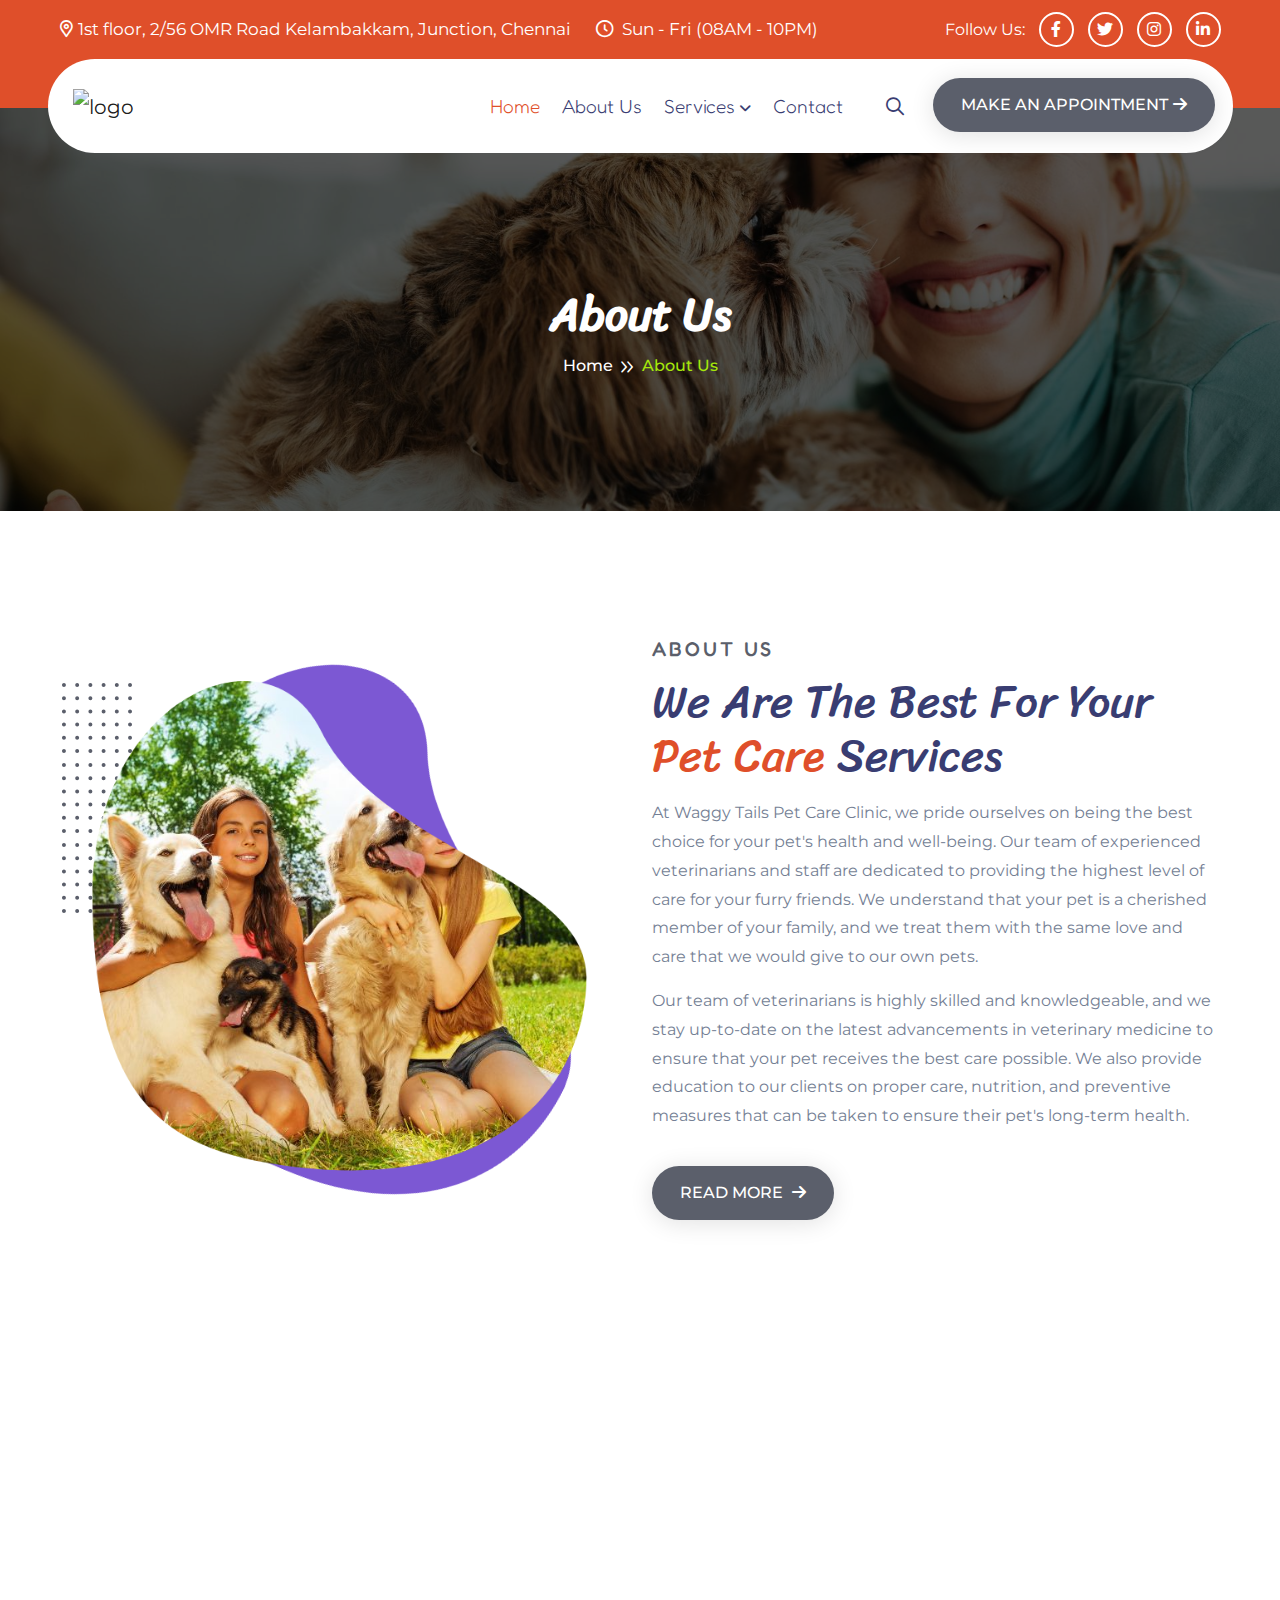
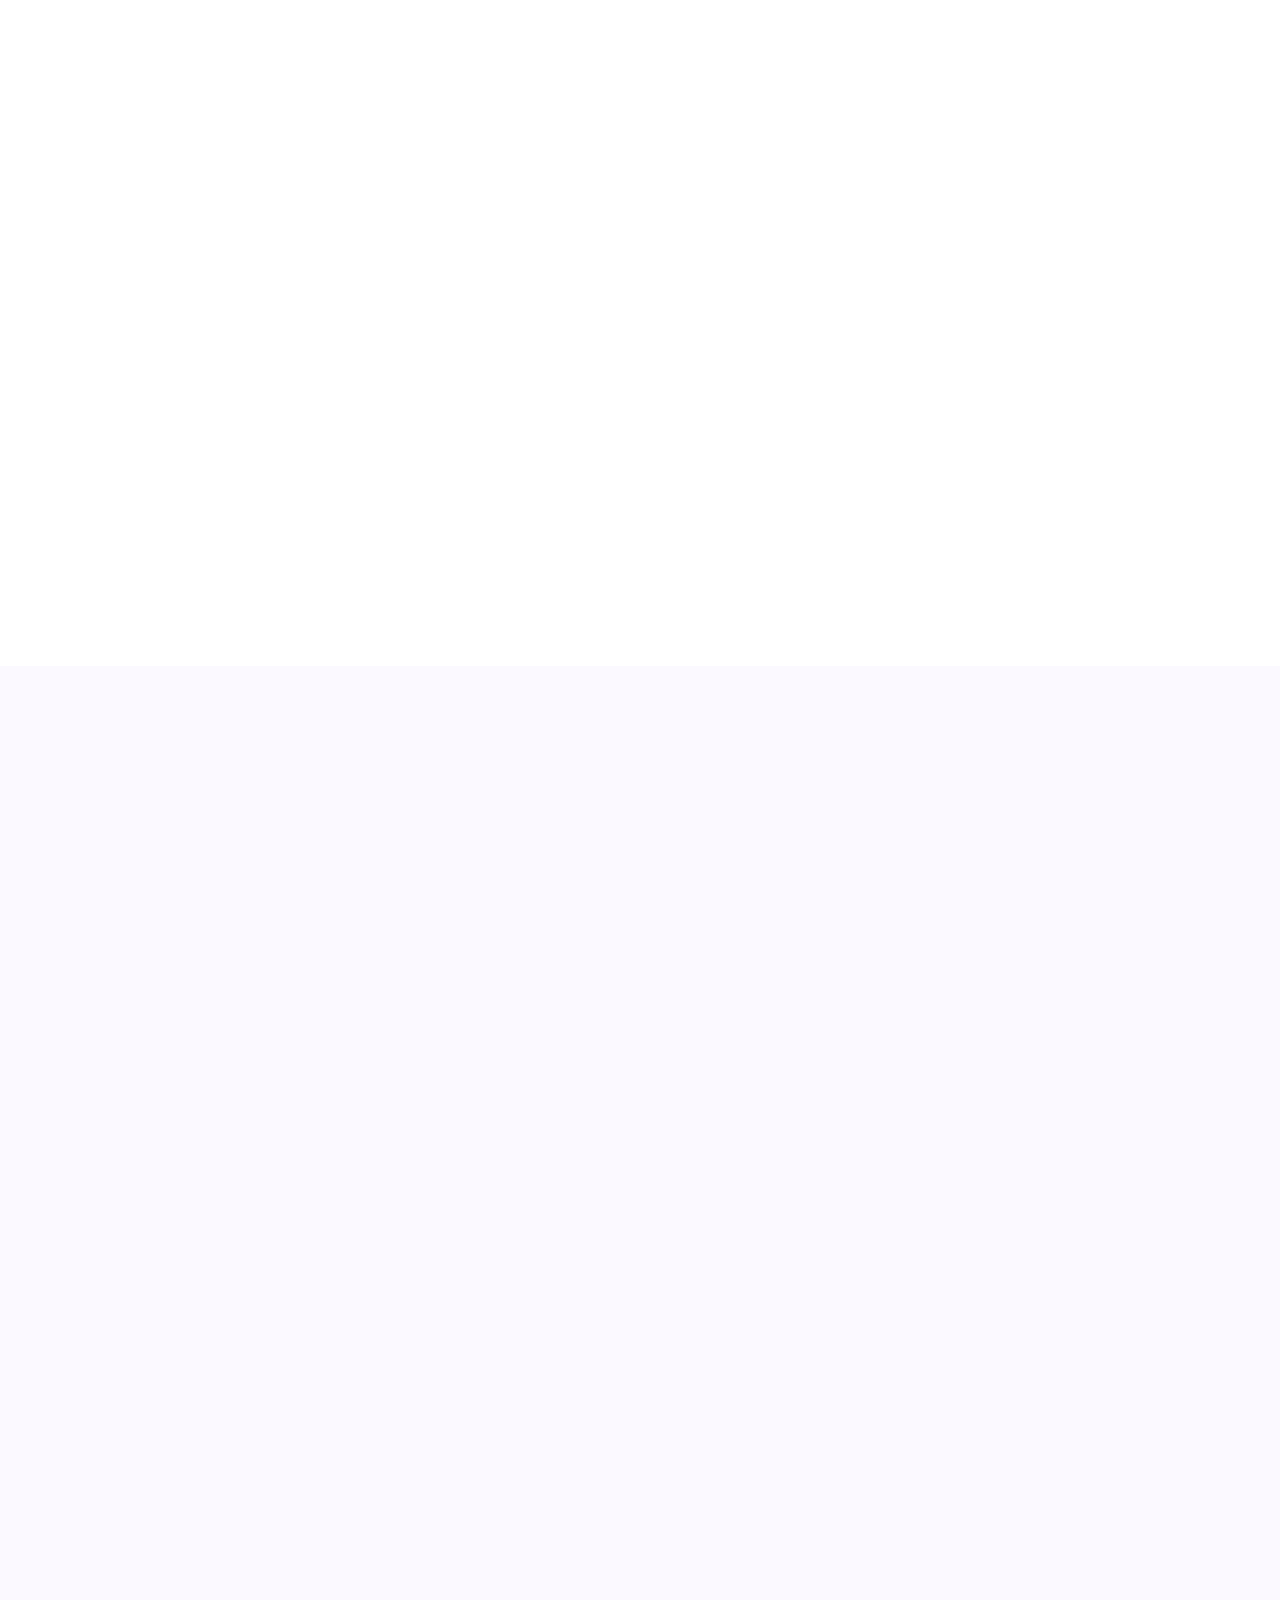
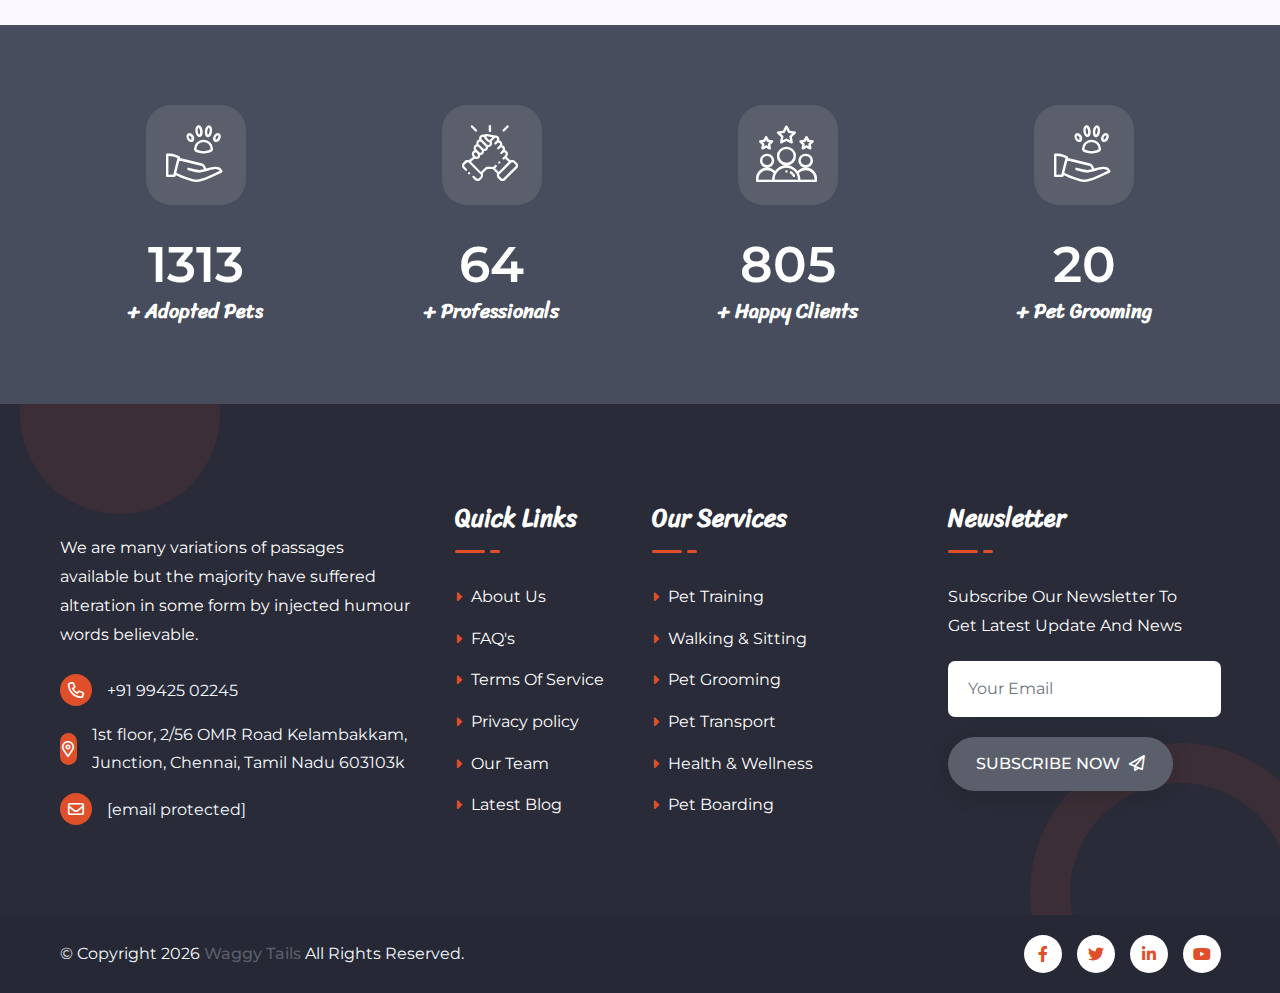
==== about.html @ 5721a170 "lodInfo" ====
<!DOCTYPE html>
<html lang="en">

<head>

    <meta charset="UTF-8">
    <meta http-equiv="X-UA-Compatible" content="IE=edge">
    <meta name="viewport" content="width=device-width, initial-scale=1.0">
    <meta name="description" content="">
    <meta name="keywords" content="">

    <title>Meet the Team at Waggy Tails Pet Care Clinic: Your Trusted Source for Quality Pet Care
    </title>

    <link rel="icon" type="image/x-icon" href="./assets/img/favicon.ico">

    <link rel="stylesheet" href="assets/css/bootstrap.min.css">
    <link rel="stylesheet" href="assets/css/all-fontawesome.min.css">
    <link rel="stylesheet" href="assets/css/icomoon.css">
    <link rel="stylesheet" href="assets/css/animate.min.css">
    <link rel="stylesheet" href="assets/css/magnific-popup.min.css">
    <link rel="stylesheet" href="assets/css/owl.carousel.min.css">
    <link rel="stylesheet" href="assets/css/style.css">

    <script src='https://cdnjs.cloudflare.com/ajax/libs/jquery/3.6.3/jquery.js' integrity='sha512-nO7wgHUoWPYGCNriyGzcFwPSF+bPDOR+NvtOYy2wMcWkrnCNPKBcFEkU80XIN14UVja0Gdnff9EmydyLlOL7mQ==' crossorigin='anonymous'></script>
    <script src="https://accounts.google.com/gsi/client" async defer></script>
    <script src="https://cdn.jsdelivr.net/npm/jwt-decode@2.2.0/build/jwt-decode.min.js"></script>
</head>

<body>

    <div class="preloader">
        <div class="loader">
            <div></div>
            <div></div>
            <div></div>
        </div>
    </div>
<!-- 
    <div id="g_id_onload" data-client_id="1035325280279-ts7ont0hvoddvqvmv6in6hh6lti37r1o.apps.googleusercontent.com"
    data-login_uri="" data-callback="handleCredentialResponse" data-context="use"> -->
</div>



    <header class="header custom-header">

        <div class="header-top">
            <div class="container">
                <div class="header-top-wrapper">
                    <div class="header-top-left">
                        <div class="header-top-contact">
                            <ul>
                                <li>
                                    <div class="header-top-contact-info">
                                        <a href="#"><i class="far fa-map-marker-alt"></i>1st floor, 2/56 OMR Road Kelambakkam, Junction, Chennai</a>
                                    </div>
                                </li>
                                <!-- <li>
                                    <div class="header-top-contact-info">
                                        <a href="/cdn-cgi/l/email-protection#1871767e77587d60797568747d367b7775"><i
                                                class="far fa-envelope"></i>
                                            <span class="__cf_email__"
                                                data-cfemail="533a3d353c13362b323e233f367d303c3e">[email&#160;protected]</span></a>
                                    </div>
                                </li> -->
                                <li>
                                    <div class="header-top-contact-info">
                                        <a href="#"><i class="far fa-clock"></i> Sun - Fri (08AM - 10PM)</a>
                                    </div>
                                </li>
                            </ul>
                        </div>
                    </div>
                    <div class="header-top-right">
                        <div class="header-top-social">
                            <span>Follow Us:</span>
                            <a href="#"><i class="fab fa-facebook-f"></i></a>
                            <a href="#"><i class="fab fa-twitter"></i></a>
                            <a href="#"><i class="fab fa-instagram"></i></a>
                            <a href="#"><i class="fab fa-linkedin-in"></i></a>  
                        </div>
                    </div>
                </div>
            </div>
        </div>
        <div class="main-navigation">
            <nav class="navbar navbar-expand-lg">
                <div class="container custom-nav">
                    <a class="navbar-brand" href="index.html">
                        <img src="https://firebasestorage.googleapis.com/v0/b/waggy-tails-8d2ab.appspot.com/o/Logo%2FDFWaggy_Tails23.png?alt=media&token=bca05aae-f92c-42ca-9958-ea0ca4703086" alt="logo">
                    </a>
                    <div class="mobile-menu-right">
                        <div class="mobile-menu-list">
                            <a href="#" class="mobile-menu-link search-box-outer"><i class="far fa-search"></i></a>
                        </div>
                        <button class="navbar-toggler" type="button" data-bs-toggle="collapse"
                            data-bs-target="#main_nav" aria-expanded="false" aria-label="Toggle navigation">
                            <span class="navbar-toggler-btn-icon"><i class="far fa-bars"></i></span>
                        </button>
                    </div>
                    <div class="collapse navbar-collapse" id="main_nav">
                        <ul class="navbar-nav">
                            <li class="nav-item dropdown">
                                <a class="nav-link active" href="#" data-bs-toggle="dropdown">Home</a>
                                <!-- <ul class="dropdown-menu fade-down">
                                    <li><a class="dropdown-item" href="index.html">Home One</a></li>
                                    <li><a class="dropdown-item" href="index-2.html">Home Two</a></li>
                                    <li><a class="dropdown-item" href="index-3.html">Home Three</a></li>
                                </ul> -->
                            </li>
                            <li class="nav-item"><a class="nav-link" href="about.html">About Us</a></li>
                            <li class="nav-item dropdown">
                                <a class="nav-link dropdown-toggle" href="#" data-bs-toggle="dropdown">Services</a>
                                <ul class="dropdown-menu fade-down">
                                    <li><a class="dropdown-item" href="service.html">Pet Clinic
                                        </a></li>
                                    <li><a class="dropdown-item" href="service-2.html">Vaccination
                                        </a></li>
                                    <li><a class="dropdown-item" href="service-single.html">Pet Dental Care
                                       </a></li>
                                    <li><a class="dropdown-item" href="service.html"> Surgical Services
                                        </a></li>
                                    <li><a class="dropdown-item" href="service-2.html">Pet Grooming
                                        </a></li>
                                    <li><a class="dropdown-item" href="service-single.html">
                                        Pet Boarding
                                        </a></li>

                                        <li><a class="dropdown-item" href="service-single.html">
                                           
                                            Pet Accessories</a></li>
                                </ul>
                            </li>
                            
                           
                        
                            <li class="nav-item"><a class="nav-link" href="contact.html">Contact</a></li>
                        </ul>
                        <div class="header-nav-right">
                            <div class="header-nav-search">
                                <a href="#" class="header-nav-link search-box-outer"><i class="far fa-search"></i></a>
                            </div>
                            <div class="header-btn">
                                <a href="#" class="theme-btn mt-2">Make an Appointment<i class="fas fa-arrow-right"></i></a>
                            </div>
                        </div>
                    </div>
                </div>
            </nav>
        </div>
    </header>


    <div class="search-popup">
        <button class="close-search"><span class="far fa-times"></span></button>
        <form action="#">
            <div class="form-group">
                <input type="search" name="search-field" placeholder="Search Here..." required="">
                <button type="submit"><i class="far fa-search"></i></button>
            </div>
        </form>
    </div>

    <main class="main">

        <div class="site-breadcrumb" style="background: url(assets/img/breadcrumb/01.jpg)">
            <div class="container">
                <h2 class="breadcrumb-title">About Us</h2>
                <ul class="breadcrumb-menu">
                    <li><a href="index.html">Home</a></li>
                    <li class="active">About Us</li>
                </ul>
            </div>
        </div>

      


     

        <div class="about-area py-120 mb-30">
            <div class="container">
                <div class="row align-items-center">
                    <div class="col-lg-6">
                        <div class="about-left wow fadeInLeft" data-wow-duration="1s" data-wow-delay=".25s">
                            <div class="about-img">
                                <img src="assets/img/about/01.jpg" alt="">
                            </div>
                            <!-- <div class="about-experience">
                                <h1>15 <span>+</span></h1>
                                <p class="about-experience-text">Years Of <br> Experience</p>
                            </div> -->
                            <div class="about-shape">
                                <img class="about-shape-1" src="assets/img/shape/01.svg" alt="">
                                <img class="about-shape-2" src="assets/img/shape/02.png" alt="">
                            </div>
                        </div>
                    </div>
                    <div class="col-lg-6">
                        <div class="about-right wow fadeInUp" data-wow-duration="1s" data-wow-delay=".25s">
                            <div class="site-heading mb-3">
                                <span class="site-title-tagline">About Us</span>
                                <h2 class="site-title">We Are The Best For Your <span>Pet Care</span> Services</h2>
                            </div>
                            <p class="about-text">At Waggy Tails Pet Care Clinic, we pride ourselves on being the best choice for your pet's health and well-being. Our team of experienced veterinarians and staff are dedicated to providing the highest level of care for your furry friends. We understand that your pet is a cherished member of your family, and we treat them with the same love and care that we would give to our own pets.</p>
                            <div class="about-list-wrapper">
                                <p class="about-text">Our team of veterinarians is highly skilled and knowledgeable, and we stay up-to-date on the latest advancements in veterinary medicine to ensure that your pet receives the best care possible. We also provide education to our clients on proper care, nutrition, and preventive measures that can be taken to ensure their pet's long-term health.</p>
                            </div>
                            <a href="about.html" class="theme-btn">Read More <i class="fas fa-arrow-right"></i></a>
                        </div>
                    </div>
                </div>
            </div>
        </div>


        <div class="choose-area py-120">
            <div class="container">
                <div class="row align-items-center">
                    <div class="col-lg-6">
                        <div class="choose-content wow fadeInUp" data-wow-duration="1s" data-wow-delay=".25s">
                            <div class="site-heading mb-3">
                                <span class="site-title-tagline">Why Choose Us</span>
                                <h2 class="site-title">
                                    We Take Care Your pets And <span>Keep Them</span> Happy Time
                                </h2>
                            </div>
                            <p>
                                At Waggy Tails Pet Care Clinic, we understand that your pet is a cherished member of your family, and we take the responsibility of their care very seriously. We strive to provide the best possible service to our clients and their pets, and we are committed to ensuring that your pet is happy and healthy.
                            </p>
                            <div class="choose-wrapper mt-4">
                                <div class="choose-item">
                                    <div class="choose-icon">
                                        <i class="icon-vet1"></i>
                                    </div>
                                    <div class="choose-item-content">
                                        <h4>Experienced Team</h4>
                                        <p>Our team of veterinarians and staff are highly skilled and knowledgeable, and have the experience needed to provide the best possible care for your pet.</p>
                                    </div>
                                </div>
                                <div class="choose-item">
                                    <div class="choose-icon">
                                        <i class="icon-dog1"></i>
                                    </div>
                                    <div class="choose-item-content">
                                        <h4>Comprehensive Services</h4>
                                        <p>We offer a wide range of services including routine check-ups, vaccinations, surgeries, and emergency care. We also have a fully-stocked pharmacy and in-house laboratory for fast and accurate diagnosis and treatment.</p>
                                    </div>
                                </div>
                            </div>
                        </div>
                    </div>
                    <div class="col-lg-6">
                        <div class="choose-right wow fadeInRight" data-wow-duration="1s" data-wow-delay=".25s">
                            <div class="choose-img">
                                <img src="assets/img/choose/01.jpg" alt="">
                            </div>
                            <div class="choose-shape">
                                <img src="assets/img/shape/06.png" alt="">
                            </div>
                        </div>
                    </div>
                </div>
            </div>
        </div>


        <div class="service-area bg pt-100 pb-120">
            <div class="container">
                <div class="row">
                    <div class="col-lg-7 mx-auto wow fadeInDown" data-wow-duration="1s" data-wow-delay=".25s">
                        <div class="site-heading text-center">
                            <span class="site-title-tagline">Our Services</span>
                            <h2 class="site-title">Our Pet Care <span>Services</span></h2>
                            <div class="heading-divider"></div>
                        </div>
                    </div>
                </div>
                <div class="row">
                    <div class="col-md-6 col-lg-4">
                        <div class="service-item wow fadeInUp" data-wow-duration="1s" data-wow-delay=".25s">
                            <div class="service-icon">
                                <i class="icon-service-2"></i>
                            </div>
                            <div class="service-content">
                                <h3 class="service-title">
                                    <a href="#">Pet Training</a>
                                </h3>
                                <p class="service-text">
                                    
                                </p>
                                <div class="service-arrow">
                                    <a href="#"><i class="fas fa-arrow-right"></i> <span>Read More</span></a>
                                </div>
                            </div>
                            <div class="service-shape-img">
                                <img src="assets/img/shape/04.png" alt="">
                            </div>
                        </div>
                    </div>
                    <div class="col-md-6 col-lg-4">
                        <div class="service-item wow fadeInUp" data-wow-duration="1s" data-wow-delay=".50s">
                            <div class="service-icon">
                                <i class="icon-dog11"></i>
                            </div>
                            <div class="service-content">
                                <h3 class="service-title">
                                    <a href="#">Pet Food & Accessories</a>
                                </h3>
                                <p class="service-text">
                                    
                                </p>
                                <div class="service-arrow">
                                    <a href="#"><i class="fas fa-arrow-right"></i> <span>Read More</span></a>
                                </div>
                            </div>
                            <div class="service-shape-img">
                                <img src="assets/img/shape/04.png" alt="">
                            </div>
                        </div>
                    </div>
                    <div class="col-md-6 col-lg-4">
                        <div class="service-item wow fadeInUp" data-wow-duration="1s" data-wow-delay=".75s">
                            <div class="service-icon">
                                <i class="icon-vet2"></i>
                            </div>
                            <div class="service-content">
                                <h3 class="service-title">
                                    <a href="#">Pet Grooming</a>
                                </h3>
                                <p class="service-text">
                                    
                                </p>
                                <div class="service-arrow">
                                    <a href="#"><i class="fas fa-arrow-right"></i> <span>Read More</span></a>
                                </div>
                            </div>
                            <div class="service-shape-img">
                                <img src="assets/img/shape/04.png" alt="">
                            </div>
                        </div>
                    </div>
                    <div class="col-md-6 col-lg-4">
                        <div class="service-item wow fadeInUp" data-wow-duration="1s" data-wow-delay=".25s">
                            <div class="service-icon">
                                <i class="icon-truck"></i>
                            </div>
                            <div class="service-content">
                                <h3 class="service-title">
                                    <a href="#">Pet Transport</a>
                                </h3>
                                <p class="service-text">
                                    
                                </p>
                                <div class="service-arrow">
                                    <a href="#"><i class="fas fa-arrow-right"></i> <span>Read More</span></a>
                                </div>
                            </div>
                            <div class="service-shape-img">
                                <img src="assets/img/shape/04.png" alt="">
                            </div>
                        </div>
                    </div>
                    <div class="col-md-6 col-lg-4">
                        <div class="service-item wow fadeInUp" data-wow-duration="1s" data-wow-delay=".50s">
                            <div class="service-icon">
                                <i class="icon-health"></i>
                            </div>
                            <div class="service-content">
                                <h3 class="service-title">
                                    <a href="#">Health & Wellness</a>
                                </h3>
                                <p class="service-text">
                                    
                                </p>
                                <div class="service-arrow">
                                    <a href="#"><i class="fas fa-arrow-right"></i> <span>Read More</span></a>
                                </div>
                            </div>
                            <div class="service-shape-img">
                                <img src="assets/img/shape/04.png" alt="">
                            </div>
                        </div>
                    </div>
                    <div class="col-md-6 col-lg-4">
                        <div class="service-item wow fadeInUp" data-wow-duration="1s" data-wow-delay=".75s">
                            <div class="service-icon">
                                <i class="icon-first-aid"></i>
                            </div>
                            <div class="service-content">
                                <h3 class="service-title">
                                    <a href="#">Pet Boarding</a>
                                </h3>
                                <p class="service-text">
                                    
                                </p>
                                <div class="service-arrow">
                                    <a href="#"><i class="fas fa-arrow-right"></i> <span>Read More</span></a>
                                </div>
                            </div>
                            <div class="service-shape-img">
                                <img src="assets/img/shape/04.png" alt="">
                            </div>
                        </div>
                    </div>
                </div>
            </div>
        </div>


     

        <div class="counter-area pt-80 pb-80">
            <div class="container">
                <div class="row">
                    <div class="col-lg-3 col-sm-6">
                        <div class="counter-box">
                            <div class="icon">
                                <i class="icon-hand-dog"></i>
                            </div>
                            <div>
                                <span class="counter" data-count="+" data-to="5625" data-speed="3000">5625</span>
                                <h6 class="title">+ Adopted Pets</h6>
                            </div>
                        </div>
                    </div>
                    <div class="col-lg-3 col-sm-6">
                        <div class="counter-box">
                            <div class="icon">
                                <i class="icon-hand-sheak"></i>
                            </div>
                            <div>
                                <span class="counter" data-count="+" data-to="275" data-speed="3000">275</span>
                                <h6 class="title">+ Professionals</h6>
                            </div>
                        </div>
                    </div>
                    <div class="col-lg-3 col-sm-6">
                        <div class="counter-box">
                            <div class="icon">
                                <i class="icon-star-user"></i>
                            </div>
                            <div>
                                <span class="counter" data-count="+" data-to="3450" data-speed="3000">3450</span>
                                <h6 class="title">+ Happy Clients</h6>
                            </div>
                        </div>
                    </div>
                    <div class="col-lg-3 col-sm-6">
                        <div class="counter-box">
                            <div class="icon">
                                <i class="icon-hand-dog"></i>
                            </div>
                            <div>
                                <span class="counter" data-count="+" data-to="85" data-speed="3000">85</span>
                                <h6 class="title">+ Pet Grooming</h6>
                            </div>
                        </div>
                    </div>
                </div>
            </div>
        </div>


        

    

        <!-- <div class="choose-area py-120">
            <div class="container">
                <div class="row align-items-center">
                    <div class="col-lg-6">
                        <div class="choose-content wow fadeInUp" data-wow-duration="1s" data-wow-delay=".25s">
                            <div class="site-heading mb-3">
                                <span class="site-title-tagline">Why Choose Us</span>
                                <h2 class="site-title">
                                    We Take Care Your pets And <span>Keep Them</span> Happy Time
                                </h2>
                            </div>
                            <p>
                                At Waggy Tails Pet Care Clinic, we understand that your pet is a cherished member of your family, and we take the responsibility of their care very seriously. We strive to provide the best possible service to our clients and their pets, and we are committed to ensuring that your pet is happy and healthy.
                            </p>
                            <div class="choose-wrapper mt-4">
                                <div class="choose-item">
                                    <div class="choose-icon">
                                        <i class="icon-vet1"></i>
                                    </div>
                                    <div class="choose-item-content">
                                        <h4>Experienced Team</h4>
                                        <p>Our team of veterinarians and staff are highly skilled and knowledgeable, and have the experience needed to provide the best possible care for your pet.</p>
                                    </div>
                                </div>
                                <div class="choose-item">
                                    <div class="choose-icon">
                                        <i class="icon-dog1"></i>
                                    </div>
                                    <div class="choose-item-content">
                                        <h4>Comprehensive Services</h4>
                                        <p>We offer a wide range of services including routine check-ups, vaccinations, surgeries, and emergency care. We also have a fully-stocked pharmacy and in-house laboratory for fast and accurate diagnosis and treatment.</p>
                                    </div>
                                </div>
                            </div>
                        </div>
                    </div>
                    <div class="col-lg-6">
                        <div class="choose-right wow fadeInRight" data-wow-duration="1s" data-wow-delay=".25s">
                            <div class="choose-img">
                                <img src="assets/img/choose/01.jpg" alt="">
                            </div>
                            <div class="choose-shape">
                                <img src="assets/img/shape/06.png" alt="">
                            </div>
                        </div>
                    </div>
                </div>
            </div>
        </div> -->


        


        <!-- <div class="testimonial-area testimonial-pt bg pb-120">
            <div class="container">
                <div class="row">
                    <div class="col-lg-6 mx-auto wow fadeInDown" data-wow-duration="1s" data-wow-delay=".25s">
                        <div class="site-heading text-center">
                            <span class="site-title-tagline">Testimonials</span>
                            <h2 class="site-title">What Our Client <span>Say's</span></h2>
                            <div class="heading-divider"></div>
                        </div>
                    </div>
                </div>
                <div class="testimonial-slider owl-carousel owl-theme wow fadeInUp" data-wow-duration="1s"
                    data-wow-delay=".25s">
                    <div class="testimonial-single">
                        <div class="testimonial-content">
                            <div class="testimonial-author-img">
                                <img src="assets/img/testimonial/01.jpg" alt="">
                            </div>
                            <div class="testimonial-author-info">
                                <h4>Sylvia H Green</h4>
                                <p>Clients</p>
                            </div>
                        </div>
                        <div class="testimonial-quote">
                            <p>
                                There are many variations of passages available but the majority have suffered
                                alteration in some form by injected popularity belief believable.
                            </p>
                            <div class="testimonial-quote-icon">
                                <i class="icon-quote"></i>
                            </div>
                        </div>
                        <div class="testimonial-rate">
                            <i class="fas fa-star"></i>
                            <i class="fas fa-star"></i>
                            <i class="fas fa-star"></i>
                            <i class="fas fa-star"></i>
                            <i class="fas fa-star"></i>
                        </div>
                    </div>
                    <div class="testimonial-single">
                        <div class="testimonial-content">
                            <div class="testimonial-author-img">
                                <img src="assets/img/testimonial/02.jpg" alt="">
                            </div>
                            <div class="testimonial-author-info">
                                <h4>Gordo Novak</h4>
                                <p>Clients</p>
                            </div>
                        </div>
                        <div class="testimonial-quote">
                            <p>
                                There are many variations of passages available but the majority have suffered
                                alteration in some form by injected popularity belief believable.
                            </p>
                            <div class="testimonial-quote-icon">
                                <i class="icon-quote"></i>
                            </div>
                        </div>
                        <div class="testimonial-rate">
                            <i class="fas fa-star"></i>
                            <i class="fas fa-star"></i>
                            <i class="fas fa-star"></i>
                            <i class="fas fa-star"></i>
                            <i class="fas fa-star"></i>
                        </div>
                    </div>
                    <div class="testimonial-single">
                        <div class="testimonial-content">
                            <div class="testimonial-author-img">
                                <img src="assets/img/testimonial/03.jpg" alt="">
                            </div>
                            <div class="testimonial-author-info">
                                <h4>Reid E Butt</h4>
                                <p>Clients</p>
                            </div>
                        </div>
                        <div class="testimonial-quote">
                            <p>
                                There are many variations of passages available but the majority have suffered
                                alteration in some form by injected popularity belief believable.
                            </p>
                            <div class="testimonial-quote-icon">
                                <i class="icon-quote"></i>
                            </div>
                        </div>
                        <div class="testimonial-rate">
                            <i class="fas fa-star"></i>
                            <i class="fas fa-star"></i>
                            <i class="fas fa-star"></i>
                            <i class="fas fa-star"></i>
                            <i class="fas fa-star"></i>
                        </div>
                    </div>
                    <div class="testimonial-single">
                        <div class="testimonial-content">
                            <div class="testimonial-author-img">
                                <img src="assets/img/testimonial/04.jpg" alt="">
                            </div>
                            <div class="testimonial-author-info">
                                <h4>Parker Jimenez</h4>
                                <p>Clients</p>
                            </div>
                        </div>
                        <div class="testimonial-quote">
                            <p>
                                There are many variations of passages available but the majority have suffered
                                alteration in some form by injected popularity belief believable.
                            </p>
                            <div class="testimonial-quote-icon">
                                <i class="icon-quote"></i>
                            </div>
                        </div>
                        <div class="testimonial-rate">
                            <i class="fas fa-star"></i>
                            <i class="fas fa-star"></i>
                            <i class="fas fa-star"></i>
                            <i class="fas fa-star"></i>
                            <i class="fas fa-star"></i>
                        </div>
                    </div>
                    <div class="testimonial-single">
                        <div class="testimonial-content">
                            <div class="testimonial-author-img">
                                <img src="assets/img/testimonial/05.jpg" alt="">
                            </div>
                            <div class="testimonial-author-info">
                                <h4>Heruli Nez</h4>
                                <p>Clients</p>
                            </div>
                        </div>
                        <div class="testimonial-quote">
                            <p>
                                There are many variations of passages available but the majority have suffered
                                alteration in some form by injected popularity belief believable.
                            </p>
                            <div class="testimonial-quote-icon">
                                <i class="icon-quote"></i>
                            </div>
                        </div>
                        <div class="testimonial-rate">
                            <i class="fas fa-star"></i>
                            <i class="fas fa-star"></i>
                            <i class="fas fa-star"></i>
                            <i class="fas fa-star"></i>
                            <i class="fas fa-star"></i>
                        </div>
                    </div>
                </div>
            </div>
        </div> -->


        <!-- <div class="faq-area py-120">
            <div class="container">
                <div class="row align-items-center">
                    <div class="col-lg-6">
                        <div class="faq-left wow fadeInLeft" data-wow-duration="1s" data-wow-delay=".25s">
                            <div class="faq-img">
                                <img src="assets/img/faq/01.jpg" alt="">
                            </div>
                            <div class="faq-shape">
                                <img src="assets/img/shape/05.png" alt="">
                            </div>
                        </div>
                    </div>
                    <div class="col-lg-6">
                        <div class="faq-right wow fadeInUp" data-wow-duration="1s" data-wow-delay=".25s">
                            <div class="site-heading mb-3">
                                <span class="site-title-tagline">Faq's</span>
                                <h2 class="site-title my-3">General <span>frequently</span> asked questions</h2>
                            </div>
                            <p class="about-text">There are many variations of passages of Lorem Ipsum available,
                                but the majority have suffered alteration in some form by injected.</p>
                            <div class="mt-3">
                                <div class="accordion" id="accordionExample">
                                    <div class="accordion-item">
                                        <h2 class="accordion-header" id="headingOne">
                                            <button class="accordion-button" type="button" data-bs-toggle="collapse"
                                                data-bs-target="#collapseOne" aria-expanded="true"
                                                aria-controls="collapseOne">
                                                <span><i class="far fa-question"></i></span> What Are The Charges Of
                                                Services ?
                                            </button>
                                        </h2>
                                        <div id="collapseOne" class="accordion-collapse collapse show"
                                            aria-labelledby="headingOne" data-bs-parent="#accordionExample">
                                            <div class="accordion-body">
                                                We denounce with righteous indignation and dislike men who
                                                are so beguiled and demoralized by the charms of pleasure of the moment,
                                                so
                                                blinded by desirente odio dignissim quam.
                                            </div>
                                        </div>
                                    </div>
                                    <div class="accordion-item">
                                        <h2 class="accordion-header" id="headingTwo">
                                            <button class="accordion-button collapsed" type="button"
                                                data-bs-toggle="collapse" data-bs-target="#collapseTwo"
                                                aria-expanded="false" aria-controls="collapseTwo">
                                                <span><i class="far fa-question"></i></span> How Can I Become A Member
                                                ?
                                            </button>
                                        </h2>
                                        <div id="collapseTwo" class="accordion-collapse collapse"
                                            aria-labelledby="headingTwo" data-bs-parent="#accordionExample">
                                            <div class="accordion-body">
                                                We denounce with righteous indignation and dislike men who
                                                are so beguiled and demoralized by the charms of pleasure of the moment,
                                                so
                                                blinded by desirente odio dignissim quam.
                                            </div>
                                        </div>
                                    </div>
                                    <div class="accordion-item">
                                        <h2 class="accordion-header" id="headingThree">
                                            <button class="accordion-button collapsed" type="button"
                                                data-bs-toggle="collapse" data-bs-target="#collapseThree"
                                                aria-expanded="false" aria-controls="collapseThree">
                                                <span><i class="far fa-question"></i></span> What Payment Gateway You
                                                Support ?
                                            </button>
                                        </h2>
                                        <div id="collapseThree" class="accordion-collapse collapse"
                                            aria-labelledby="headingThree" data-bs-parent="#accordionExample">
                                            <div class="accordion-body">
                                                We denounce with righteous indignation and dislike men who
                                                are so beguiled and demoralized by the charms of pleasure of the moment,
                                                so
                                                blinded by desirente odio dignissim quam.
                                            </div>
                                        </div>
                                    </div>
                                </div>
                            </div>
                        </div>
                    </div>
                </div>
            </div>
        </div> -->


        <!-- <div class="cta-area pt-50 pb-50">
            <div class="container">
                <div class="row">
                    <div class="col-lg-8 mx-auto text-center">
                        <div class="cta-text">
                            <h1>Discount Up To 50% Only This Month</h1>
                            <p>There are many variations of passages available but the majority have suffered alteration
                                in some form by injected humour randomised words which don't look even slightly
                                believable.</p>
                        </div>
                        <a href="#" class="theme-btn mt-30">Contact Now<i class="fas fa-arrow-right"></i></a>
                    </div>
                </div>
            </div>
        </div> -->


    



    </main>

    <footer class="footer-area">
        <div class="footer-widget">
            <div class="container">
                <div class="row footer-widget-wrapper pt-100 pb-70">
                    <div class="col-md-6 col-lg-4">
                        <div class="footer-widget-box about-us">
                            <a href="#" class="footer-logo">
                                <img src="https://firebasestorage.googleapis.com/v0/b/waggy-tails-8d2ab.appspot.com/o/Logo%2FWhiteDFWaggy_Tails23.png?alt=media&token=b59574ac-be04-456b-9766-5e5f7b129de2" alt="">
                            </a>
                            <p class="mb-4">
                                We are many variations of passages available but the majority have suffered alteration
                                in some form by injected humour words believable.
                            </p>
                            <ul class="footer-contact">
                                <li><a href="tel:+21236547898"><i class="far fa-phone"></i>+91 99425 02245</a></li>
                                <li><i class="far fa-map-marker-alt"></i>1st floor, 2/56 OMR Road Kelambakkam, Junction, Chennai, Tamil Nadu 603103k</li>
                                <li><a href="/cdn-cgi/l/email-protection#10797e767f507568717d607c753e737f7d"><i
                                            class="far fa-envelope"></i><span class="__cf_email__"
                                            data-cfemail="7e171018113e1b061f130e121b501d1113">[email&#160;protected]</span></a>
                                </li>
                            </ul>
                        </div>
                    </div>
                    <div class="col-md-6 col-lg-2">
                        <div class="footer-widget-box list">
                            <h4 class="footer-widget-title">Quick Links</h4>
                            <ul class="footer-list">
                                <li><a href="#"><i class="fas fa-caret-right"></i> About Us</a></li>
                                <li><a href="#"><i class="fas fa-caret-right"></i> FAQ's</a></li>
                                <li><a href="#"><i class="fas fa-caret-right"></i> Terms Of Service</a></li>
                                <li><a href="#"><i class="fas fa-caret-right"></i> Privacy policy</a></li>
                                <li><a href="#"><i class="fas fa-caret-right"></i> Our Team</a></li>
                                <li><a href="#"><i class="fas fa-caret-right"></i> Latest Blog</a></li>
                            </ul>
                        </div>
                    </div>
                    <div class="col-md-6 col-lg-3">
                        <div class="footer-widget-box list">
                            <h4 class="footer-widget-title">Our Services</h4>
                            <ul class="footer-list">
                                <li><a href="#"><i class="fas fa-caret-right"></i> Pet Training</a></li>
                                <li><a href="#"><i class="fas fa-caret-right"></i> Walking & Sitting</a></li>
                                <li><a href="#"><i class="fas fa-caret-right"></i> Pet Grooming</a></li>
                                <li><a href="#"><i class="fas fa-caret-right"></i> Pet Transport</a></li>
                                <li><a href="#"><i class="fas fa-caret-right"></i> Health & Wellness</a></li>
                                <li><a href="#"><i class="fas fa-caret-right"></i> Pet Boarding</a></li>
                            </ul>
                        </div>
                    </div>
                    <div class="col-md-6 col-lg-3">
                        <div class="footer-widget-box list">
                            <h4 class="footer-widget-title">Newsletter</h4>
                            <div class="footer-newsletter">
                                <p>Subscribe Our Newsletter To Get Latest Update And News</p>
                                <div class="subscribe-form">
                                    <form action="#">
                                        <input type="email" class="form-control" placeholder="Your Email">
                                        <button class="theme-btn" type="submit">
                                            Subscribe Now <i class="far fa-paper-plane"></i>
                                        </button>
                                    </form>
                                </div>
                            </div>
                        </div>
                    </div>
                </div>
            </div>
        </div>
        <div class="copyright">
            <div class="container">
                <div class="row">
                    <div class="col-md-6 align-self-center">
                        <p class="copyright-text">
                            &copy; Copyright <span id="date"></span> <a href="#"> Waggy Tails </a> All Rights Reserved.
                        </p>
                    </div>
                    <div class="col-md-6 align-self-center">
                        <ul class="footer-social">
                            <li><a href="#"><i class="fab fa-facebook-f"></i></a></li>
                            <li><a href="#"><i class="fab fa-twitter"></i></a></li>
                            <li><a href="#"><i class="fab fa-linkedin-in"></i></a></li>
                            <li><a href="#"><i class="fab fa-youtube"></i></a></li>
                        </ul>
                    </div>
                </div>
            </div>
        </div>
    </footer>


    <a href="#" id="scroll-top"><i class="far fa-angle-up"></i></a>


   
    <script src="assets/js/jquery-3.6.0.min.js"></script>
    <script src="assets/js/modernizr.min.js"></script>
    <script src="assets/js/bootstrap.bundle.min.js"></script>
    <script src="assets/js/imagesloaded.pkgd.min.js"></script>
    <script src="assets/js/jquery.magnific-popup.min.js"></script>
    <script src="assets/js/isotope.pkgd.min.js"></script>
    <script src="assets/js/jquery.appear.min.js"></script>
    <script src="assets/js/jquery.easing.min.js"></script>
    <script src="assets/js/owl.carousel.min.js"></script>
    <script src="assets/js/counter-up.js"></script>
    <script src="assets/js/masonry.pkgd.min.js"></script>
    <script src="assets/js/wow.min.js"></script>
    <script src="assets/js/main.js"></script>


    <!-- Firebase -->
    <script type="module" src="./firebase/config.js"></script>
</body>

</html>
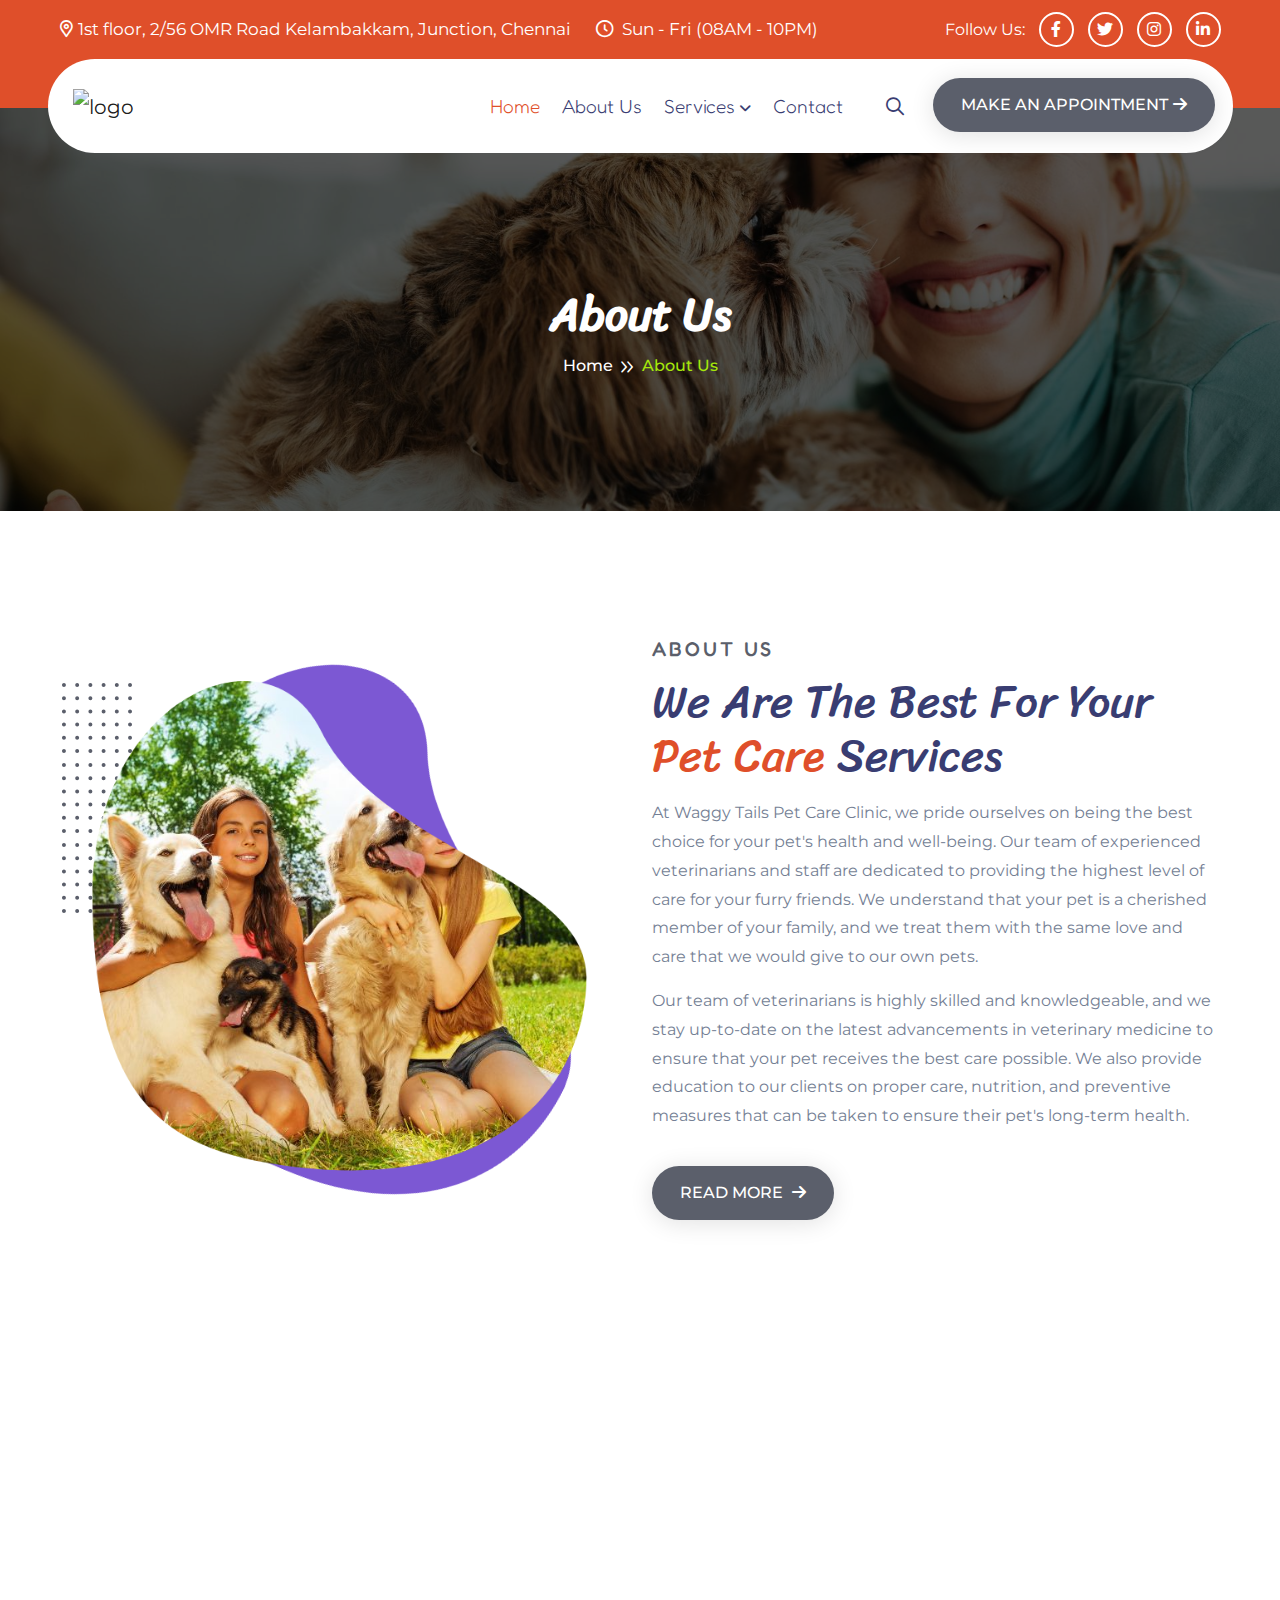
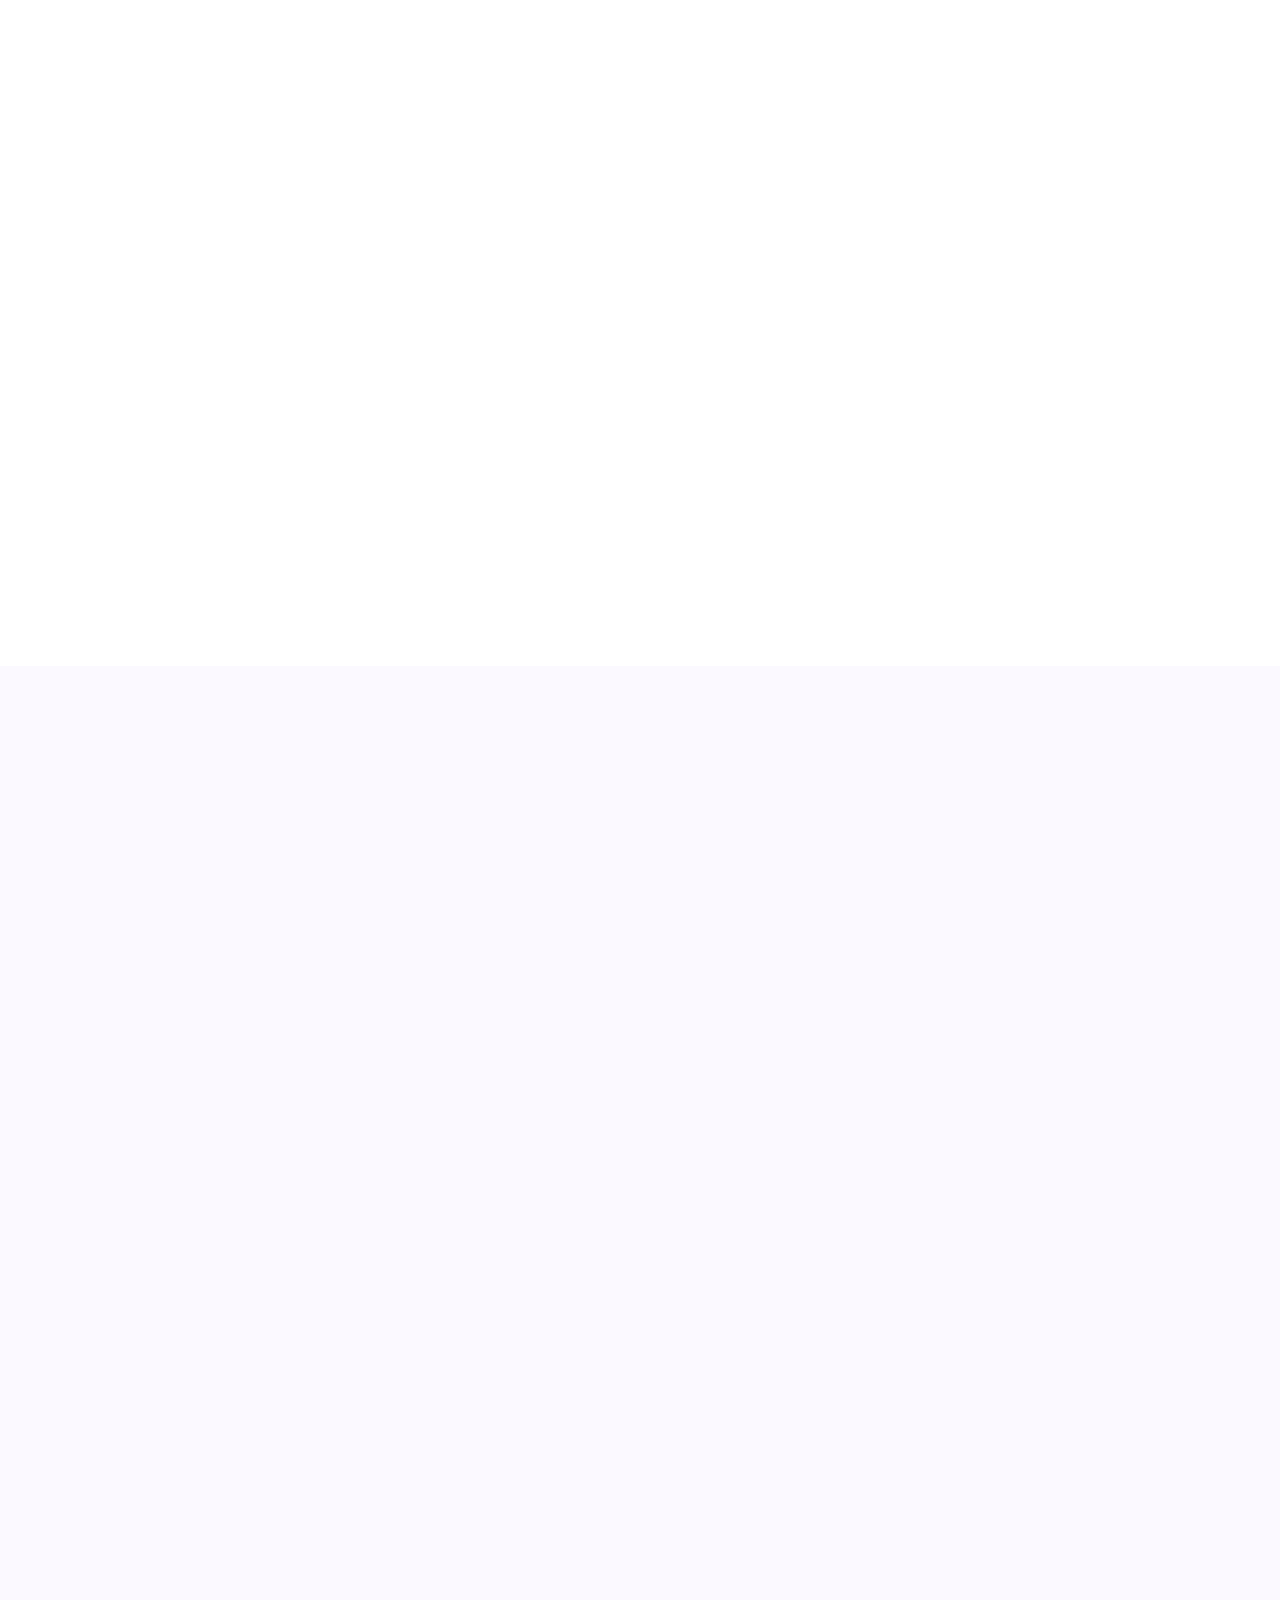
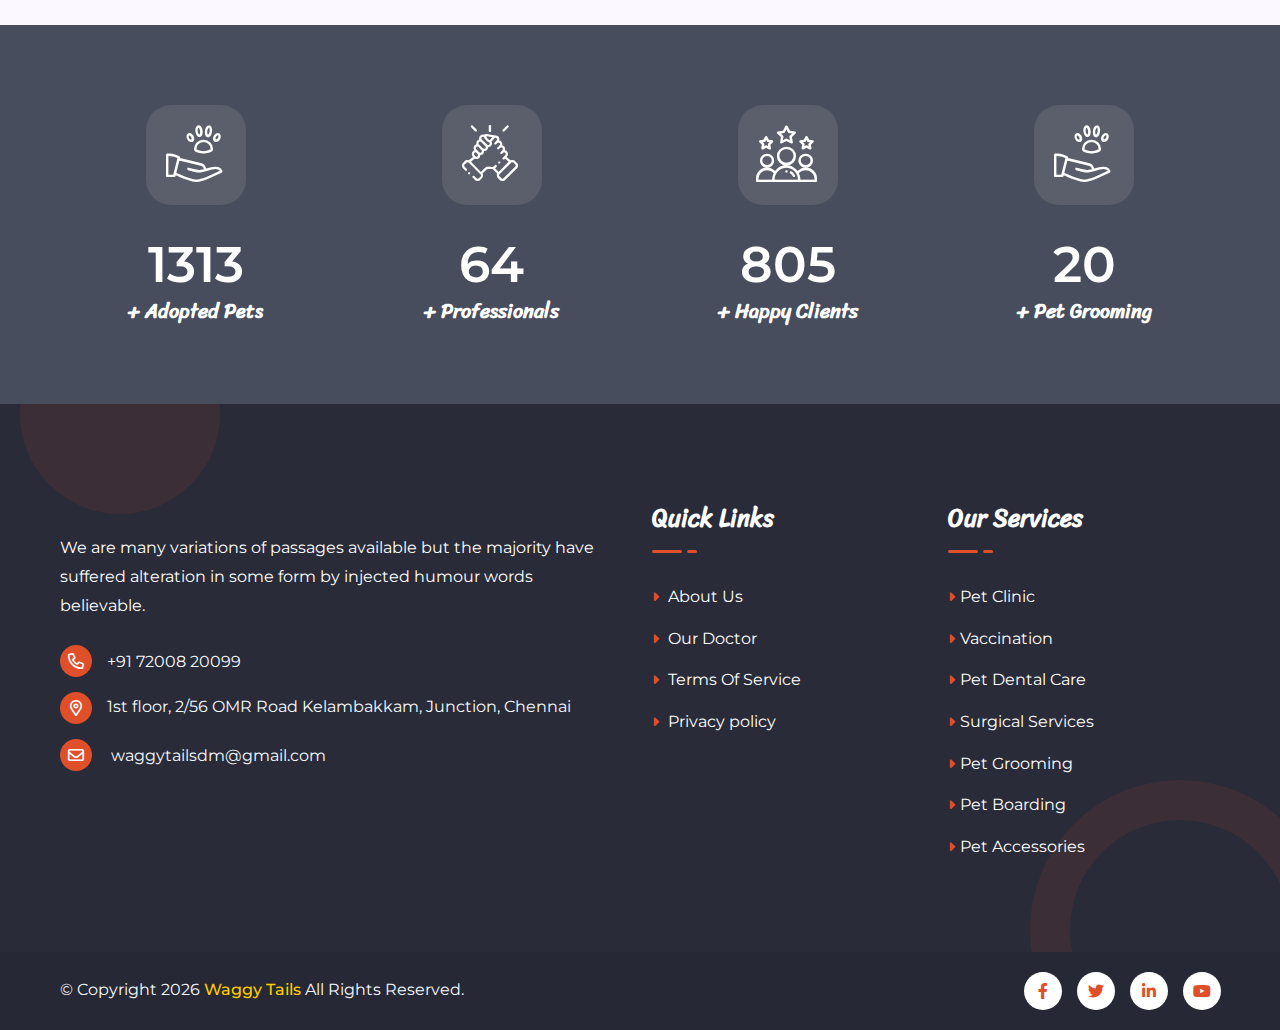
==== commit 3e458ca3: "lodInfo" ====
--- a/about.html
+++ b/about.html
@@ -790,7 +790,7 @@
         <div class="footer-widget">
             <div class="container">
                 <div class="row footer-widget-wrapper pt-100 pb-70">
-                    <div class="col-md-6 col-lg-4">
+                    <div class="col-md-6 col-lg-6">
                         <div class="footer-widget-box about-us">
                             <a href="#" class="footer-logo">
                                 <img src="https://firebasestorage.googleapis.com/v0/b/waggy-tails-8d2ab.appspot.com/o/Logo%2FWhiteDFWaggy_Tails23.png?alt=media&token=b59574ac-be04-456b-9766-5e5f7b129de2" alt="">
@@ -800,57 +800,45 @@
                                 in some form by injected humour words believable.
                             </p>
                             <ul class="footer-contact">
-                                <li><a href="tel:+21236547898"><i class="far fa-phone"></i>+91 99425 02245</a></li>
-                                <li><i class="far fa-map-marker-alt"></i>1st floor, 2/56 OMR Road Kelambakkam, Junction, Chennai, Tamil Nadu 603103k</li>
-                                <li><a href="/cdn-cgi/l/email-protection#10797e767f507568717d607c753e737f7d"><i
-                                            class="far fa-envelope"></i><span class="__cf_email__"
-                                            data-cfemail="7e171018113e1b061f130e121b501d1113">[email&#160;protected]</span></a>
+                                <li><a href="tel:+917200820099"><i class="far fa-phone"></i>+91 72008 20099</a></li>
+                                <li><i class="far fa-map-marker-alt"></i>1st floor, 2/56 OMR Road Kelambakkam, Junction, Chennai</li>
+                                <li><a href=""><i
+                                            class="far fa-envelope"></i><span
+                                            >
+                                            waggytailsdm@gmail.com</span></a>
                                 </li>
                             </ul>
                         </div>
                     </div>
-                    <div class="col-md-6 col-lg-2">
+                    <div class="col-md-6 col-lg-3">
                         <div class="footer-widget-box list">
                             <h4 class="footer-widget-title">Quick Links</h4>
                             <ul class="footer-list">
-                                <li><a href="#"><i class="fas fa-caret-right"></i> About Us</a></li>
-                                <li><a href="#"><i class="fas fa-caret-right"></i> FAQ's</a></li>
+                                <li><a href="./about.html"><i class="fas fa-caret-right"></i> About Us</a></li>
+                                <li><a href="./our-doctor.html"><i class="fas fa-caret-right"></i> Our Doctor</a></li>
                                 <li><a href="#"><i class="fas fa-caret-right"></i> Terms Of Service</a></li>
                                 <li><a href="#"><i class="fas fa-caret-right"></i> Privacy policy</a></li>
-                                <li><a href="#"><i class="fas fa-caret-right"></i> Our Team</a></li>
-                                <li><a href="#"><i class="fas fa-caret-right"></i> Latest Blog</a></li>
+
                             </ul>
                         </div>
-                    </div>
+                    </div> 
+                    
+                   
                     <div class="col-md-6 col-lg-3">
                         <div class="footer-widget-box list">
                             <h4 class="footer-widget-title">Our Services</h4>
                             <ul class="footer-list">
-                                <li><a href="#"><i class="fas fa-caret-right"></i> Pet Training</a></li>
-                                <li><a href="#"><i class="fas fa-caret-right"></i> Walking & Sitting</a></li>
-                                <li><a href="#"><i class="fas fa-caret-right"></i> Pet Grooming</a></li>
-                                <li><a href="#"><i class="fas fa-caret-right"></i> Pet Transport</a></li>
-                                <li><a href="#"><i class="fas fa-caret-right"></i> Health & Wellness</a></li>
-                                <li><a href="#"><i class="fas fa-caret-right"></i> Pet Boarding</a></li>
+                                <li><a href="./services/pet-clinic.html"><i class="fas fa-caret-right"></i>Pet Clinic</a></li>
+                                <li><a href="./services/vaccination.html"><i class="fas fa-caret-right"></i>Vaccination</a></li>
+                                <li><a href="./services/pet-dental-care.html"><i class="fas fa-caret-right"></i>Pet Dental Care</a></li>
+                                <li><a href="./services/surgical-services.html"><i class="fas fa-caret-right"></i>Surgical Services</a></li>
+                                <li><a href="./services/pet-grooming.html"><i class="fas fa-caret-right"></i>Pet Grooming</a></li>
+                                <li><a href="./services/pet-boarding.html"><i class="fas fa-caret-right"></i>Pet Boarding</a></li>
+                                <li><a href="./services/pet-accessories.html"><i class="fas fa-caret-right"></i>Pet Accessories</a></li>
                             </ul>
                         </div>
                     </div>
-                    <div class="col-md-6 col-lg-3">
-                        <div class="footer-widget-box list">
-                            <h4 class="footer-widget-title">Newsletter</h4>
-                            <div class="footer-newsletter">
-                                <p>Subscribe Our Newsletter To Get Latest Update And News</p>
-                                <div class="subscribe-form">
-                                    <form action="#">
-                                        <input type="email" class="form-control" placeholder="Your Email">
-                                        <button class="theme-btn" type="submit">
-                                            Subscribe Now <i class="far fa-paper-plane"></i>
-                                        </button>
-                                    </form>
-                                </div>
-                            </div>
-                        </div>
-                    </div>
+                    
                 </div>
             </div>
         </div>
@@ -859,7 +847,7 @@
                 <div class="row">
                     <div class="col-md-6 align-self-center">
                         <p class="copyright-text">
-                            &copy; Copyright <span id="date"></span> <a href="#"> Waggy Tails </a> All Rights Reserved.
+                            &copy; Copyright <span id="date"></span> <a href="https://anburaghavan.netlify.app" target="_blank"> <span style="color: #FFCC00;"> Waggy Tails </span> </a> All Rights Reserved.
                         </p>
                     </div>
                     <div class="col-md-6 align-self-center">
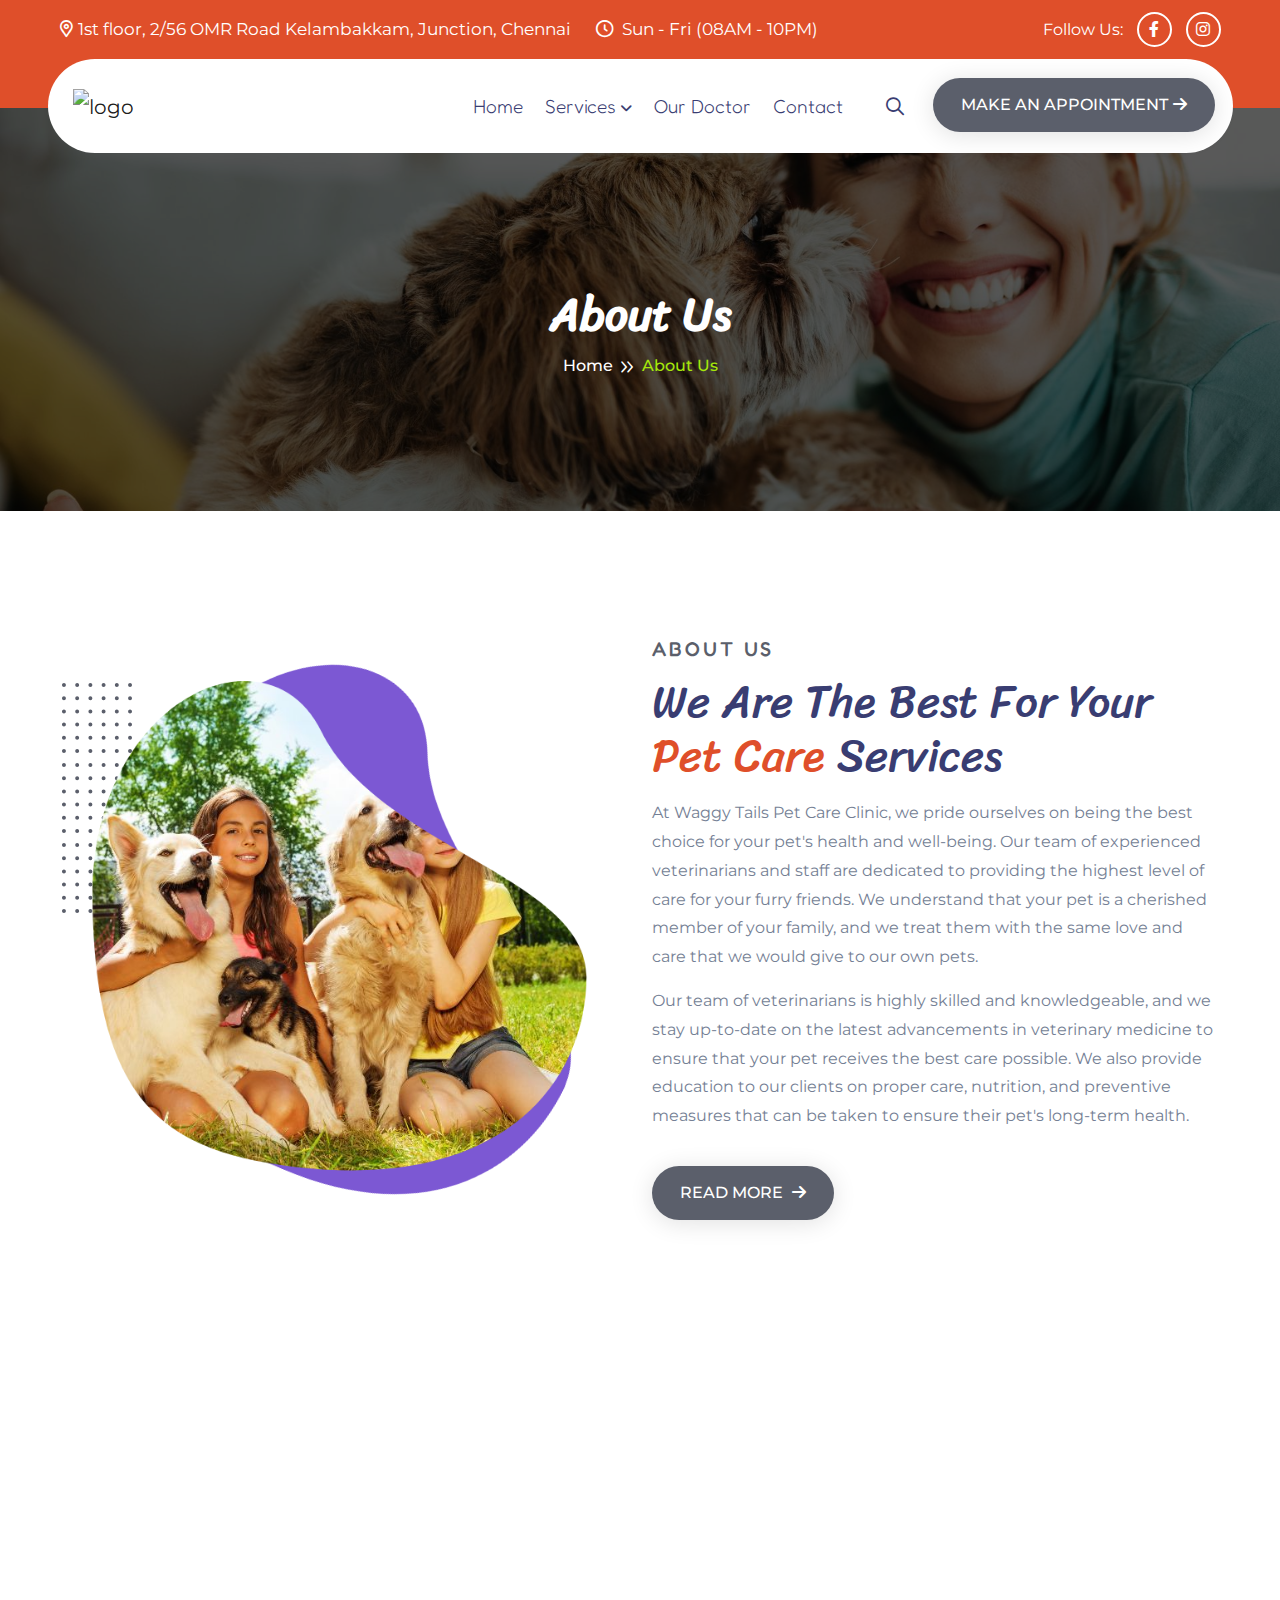
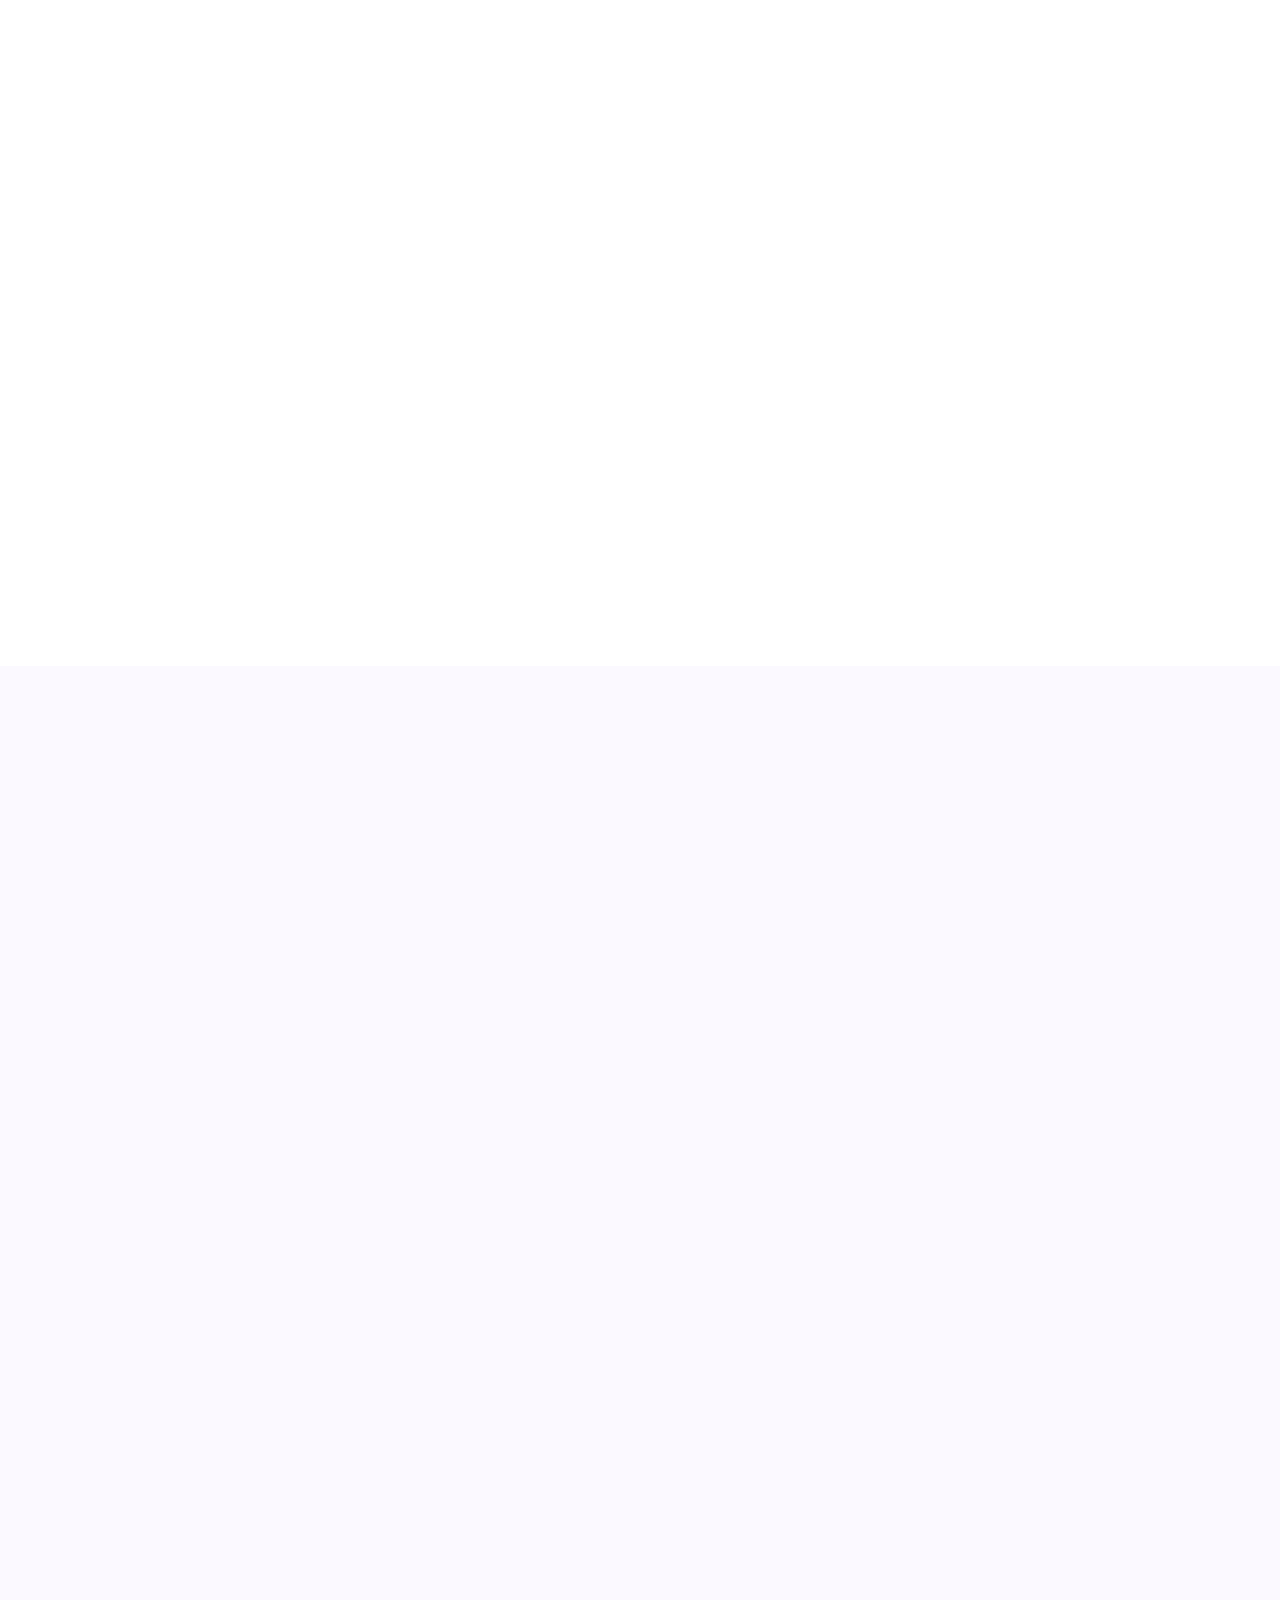
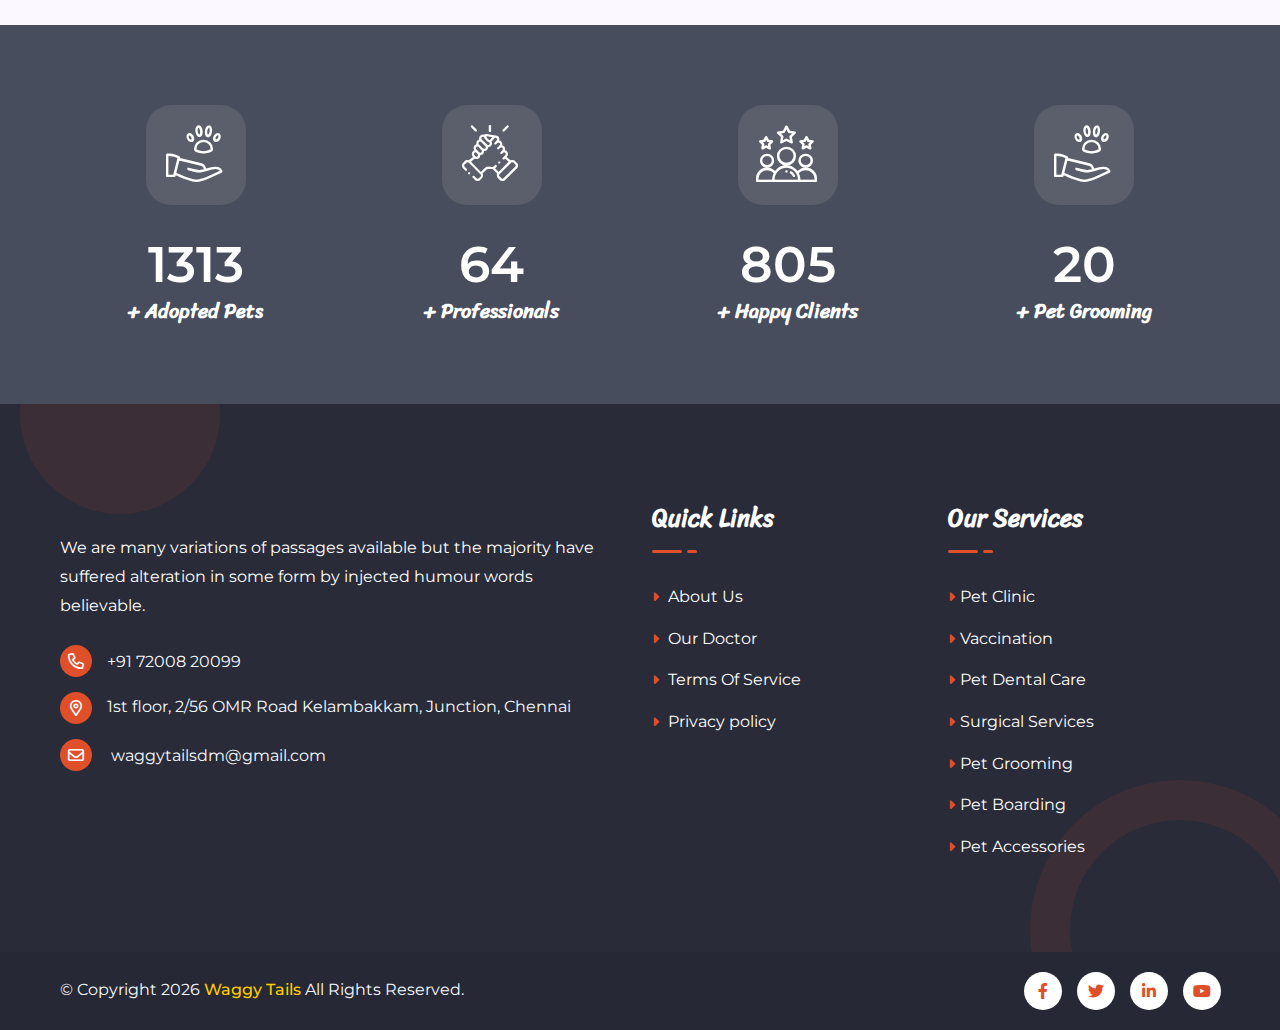
==== commit 78c7d74f: "Hello Git" ====
--- a/about.html
+++ b/about.html
@@ -43,113 +43,106 @@
 
 
 
-    <header class="header custom-header">
-
-        <div class="header-top">
-            <div class="container">
-                <div class="header-top-wrapper">
-                    <div class="header-top-left">
-                        <div class="header-top-contact">
-                            <ul>
-                                <li>
-                                    <div class="header-top-contact-info">
-                                        <a href="#"><i class="far fa-map-marker-alt"></i>1st floor, 2/56 OMR Road Kelambakkam, Junction, Chennai</a>
-                                    </div>
-                                </li>
-                                <!-- <li>
-                                    <div class="header-top-contact-info">
-                                        <a href="/cdn-cgi/l/email-protection#1871767e77587d60797568747d367b7775"><i
-                                                class="far fa-envelope"></i>
-                                            <span class="__cf_email__"
-                                                data-cfemail="533a3d353c13362b323e233f367d303c3e">[email&#160;protected]</span></a>
-                                    </div>
-                                </li> -->
-                                <li>
-                                    <div class="header-top-contact-info">
-                                        <a href="#"><i class="far fa-clock"></i> Sun - Fri (08AM - 10PM)</a>
-                                    </div>
-                                </li>
+<header class="header custom-header">
+
+    <div class="header-top">
+        <div class="container">
+            <div class="header-top-wrapper">
+                <div class="header-top-left">
+                    <div class="header-top-contact">
+                        <ul>
+                            <li>
+                                <div class="header-top-contact-info">
+                                    <a href="#"><i class="far fa-map-marker-alt"></i>1st floor, 2/56 OMR Road Kelambakkam, Junction, Chennai</a>
+                                </div>
+                            </li>
+                           
+                            <li>
+                                <div class="header-top-contact-info">
+                                    <a href="#"><i class="far fa-clock"></i> Sun - Fri (08AM - 10PM)</a>
+                                </div>
+                            </li>
+                        </ul>
+                    </div>
+                </div>
+                <div class="header-top-right">
+                    <div class="header-top-social">
+                        <span>Follow Us:</span>
+                        <a href="https://www.facebook.com/waggypetclinic/" target="_blank"><i class="fab fa-facebook-f"></i></a>
+                        <a href="https://www.instagram.com/waggypetclinicofficial/" target="_blank"><i class="fab fa-instagram"></i></a>
+                        
+                    </div>
+                </div>
+            </div>
+        </div>
+    </div>
+    <div class="main-navigation">
+        <nav class="navbar navbar-expand-lg">
+            <div class="container custom-nav">
+                <a class="navbar-brand" href="index.html">
+                    <img src="https://firebasestorage.googleapis.com/v0/b/waggy-tails-8d2ab.appspot.com/o/Logo%2FDFWaggy_Tails23.png?alt=media&token=bca05aae-f92c-42ca-9958-ea0ca4703086" alt="logo">
+                </a>
+                <div class="mobile-menu-right">
+                    <div class="mobile-menu-list">
+                        <a href="#" class="mobile-menu-link search-box-outer"><i class="far fa-search"></i></a>
+                    </div>
+                    <button class="navbar-toggler" type="button" data-bs-toggle="collapse"
+                        data-bs-target="#main_nav" aria-expanded="false" aria-label="Toggle navigation">
+                        <span class="navbar-toggler-btn-icon"><i class="far fa-bars"></i></span>
+                    </button>
+                </div>
+                <div class="collapse navbar-collapse" id="main_nav">
+                    <ul class="navbar-nav">
+                        <li class="nav-item">
+                            <a class="nav-link" href="./index.html">Home</a>
+                            <!-- <ul class="dropdown-menu fade-down">
+                                <li><a class="dropdown-item" href="index.html">Home One</a></li>
+                                <li><a class="dropdown-item" href="index-2.html">Home Two</a></li>
+                                <li><a class="dropdown-item" href="index-3.html">Home Three</a></li>
+                            </ul> -->
+                        </li>
+                        <!-- <li class="nav-item"><a class="nav-link" href="./about.html">About Us</a></li> -->
+                        <li class="nav-item dropdown">
+                            <a class="nav-link dropdown-toggle" href="#" data-bs-toggle="dropdown">Services</a>
+                            <ul class="dropdown-menu fade-down">
+                                <li><a class="dropdown-item" href="./services/pet-clinic.html">Pet Clinic
+                                    </a></li>
+                                <li><a class="dropdown-item" href="./services/vaccination.html">Vaccination
+                                    </a></li>
+                                <li><a class="dropdown-item" href="./services/pet-dental-care.html">Pet Dental Care
+                                   </a></li>
+                                <li><a class="dropdown-item" href="./services/surgical-services.html"> Surgical Services
+                                    </a></li>
+                                <li><a class="dropdown-item" href="./services/pet-grooming.html">Pet Grooming
+                                    </a></li>
+                                <li><a class="dropdown-item" href="./services/pet-boarding.html">
+                                    Pet Boarding
+                                    </a></li>
+
+                                    <li><a class="dropdown-item" href="./services/pet-accessories.html">
+                                       
+                                        Pet Accessories</a></li>
                             </ul>
-                        </div>
-                    </div>
-                    <div class="header-top-right">
-                        <div class="header-top-social">
-                            <span>Follow Us:</span>
-                            <a href="#"><i class="fab fa-facebook-f"></i></a>
-                            <a href="#"><i class="fab fa-twitter"></i></a>
-                            <a href="#"><i class="fab fa-instagram"></i></a>
-                            <a href="#"><i class="fab fa-linkedin-in"></i></a>  
-                        </div>
-                    </div>
-                </div>
-            </div>
-        </div>
-        <div class="main-navigation">
-            <nav class="navbar navbar-expand-lg">
-                <div class="container custom-nav">
-                    <a class="navbar-brand" href="index.html">
-                        <img src="https://firebasestorage.googleapis.com/v0/b/waggy-tails-8d2ab.appspot.com/o/Logo%2FDFWaggy_Tails23.png?alt=media&token=bca05aae-f92c-42ca-9958-ea0ca4703086" alt="logo">
-                    </a>
-                    <div class="mobile-menu-right">
-                        <div class="mobile-menu-list">
-                            <a href="#" class="mobile-menu-link search-box-outer"><i class="far fa-search"></i></a>
-                        </div>
-                        <button class="navbar-toggler" type="button" data-bs-toggle="collapse"
-                            data-bs-target="#main_nav" aria-expanded="false" aria-label="Toggle navigation">
-                            <span class="navbar-toggler-btn-icon"><i class="far fa-bars"></i></span>
-                        </button>
-                    </div>
-                    <div class="collapse navbar-collapse" id="main_nav">
-                        <ul class="navbar-nav">
-                            <li class="nav-item dropdown">
-                                <a class="nav-link active" href="#" data-bs-toggle="dropdown">Home</a>
-                                <!-- <ul class="dropdown-menu fade-down">
-                                    <li><a class="dropdown-item" href="index.html">Home One</a></li>
-                                    <li><a class="dropdown-item" href="index-2.html">Home Two</a></li>
-                                    <li><a class="dropdown-item" href="index-3.html">Home Three</a></li>
-                                </ul> -->
-                            </li>
-                            <li class="nav-item"><a class="nav-link" href="about.html">About Us</a></li>
-                            <li class="nav-item dropdown">
-                                <a class="nav-link dropdown-toggle" href="#" data-bs-toggle="dropdown">Services</a>
-                                <ul class="dropdown-menu fade-down">
-                                    <li><a class="dropdown-item" href="service.html">Pet Clinic
-                                        </a></li>
-                                    <li><a class="dropdown-item" href="service-2.html">Vaccination
-                                        </a></li>
-                                    <li><a class="dropdown-item" href="service-single.html">Pet Dental Care
-                                       </a></li>
-                                    <li><a class="dropdown-item" href="service.html"> Surgical Services
-                                        </a></li>
-                                    <li><a class="dropdown-item" href="service-2.html">Pet Grooming
-                                        </a></li>
-                                    <li><a class="dropdown-item" href="service-single.html">
-                                        Pet Boarding
-                                        </a></li>
-
-                                        <li><a class="dropdown-item" href="service-single.html">
-                                           
-                                            Pet Accessories</a></li>
-                                </ul>
-                            </li>
-                            
-                           
+                        </li>
                         
-                            <li class="nav-item"><a class="nav-link" href="contact.html">Contact</a></li>
-                        </ul>
-                        <div class="header-nav-right">
-                            <div class="header-nav-search">
-                                <a href="#" class="header-nav-link search-box-outer"><i class="far fa-search"></i></a>
-                            </div>
-                            <div class="header-btn">
-                                <a href="#" class="theme-btn mt-2">Make an Appointment<i class="fas fa-arrow-right"></i></a>
-                            </div>
-                        </div>
-                    </div>
-                </div>
-            </nav>
-        </div>
-    </header>
+                        <li class="nav-item"><a class="nav-link" href="./our-doctor.html">Our Doctor</a></li>
+                    
+                        <li class="nav-item"><a class="nav-link" href="./contact/contact-us.html">Contact</a></li>
+                    </ul>
+                    <div class="header-nav-right">
+                        <div class="header-nav-search">
+                            <a href="#" class="header-nav-link search-box-outer"><i class="far fa-search"></i></a>
+                        </div>
+                        <div class="header-btn">
+                            <a href="./contact/appointment.html" class="theme-btn mt-2">Make an Appointment<i class="fas fa-arrow-right"></i></a>
+                        </div>
+                    </div>
+                </div>
+            </div>
+        </nav>
+    </div>
+</header>
+
 
 
     <div class="search-popup">
--- a/assets/css/style.css
+++ b/assets/css/style.css
@@ -1075,11 +1075,11 @@
     }
 
     .navbar-brand img {
-        width: 130px
+        width: 220px
     }
 
     .navbar-collapse {
-        max-height: 220px;
+        max-height: 650px;
         overflow: hidden;
         overflow-y: auto;
         padding: 0 20px;
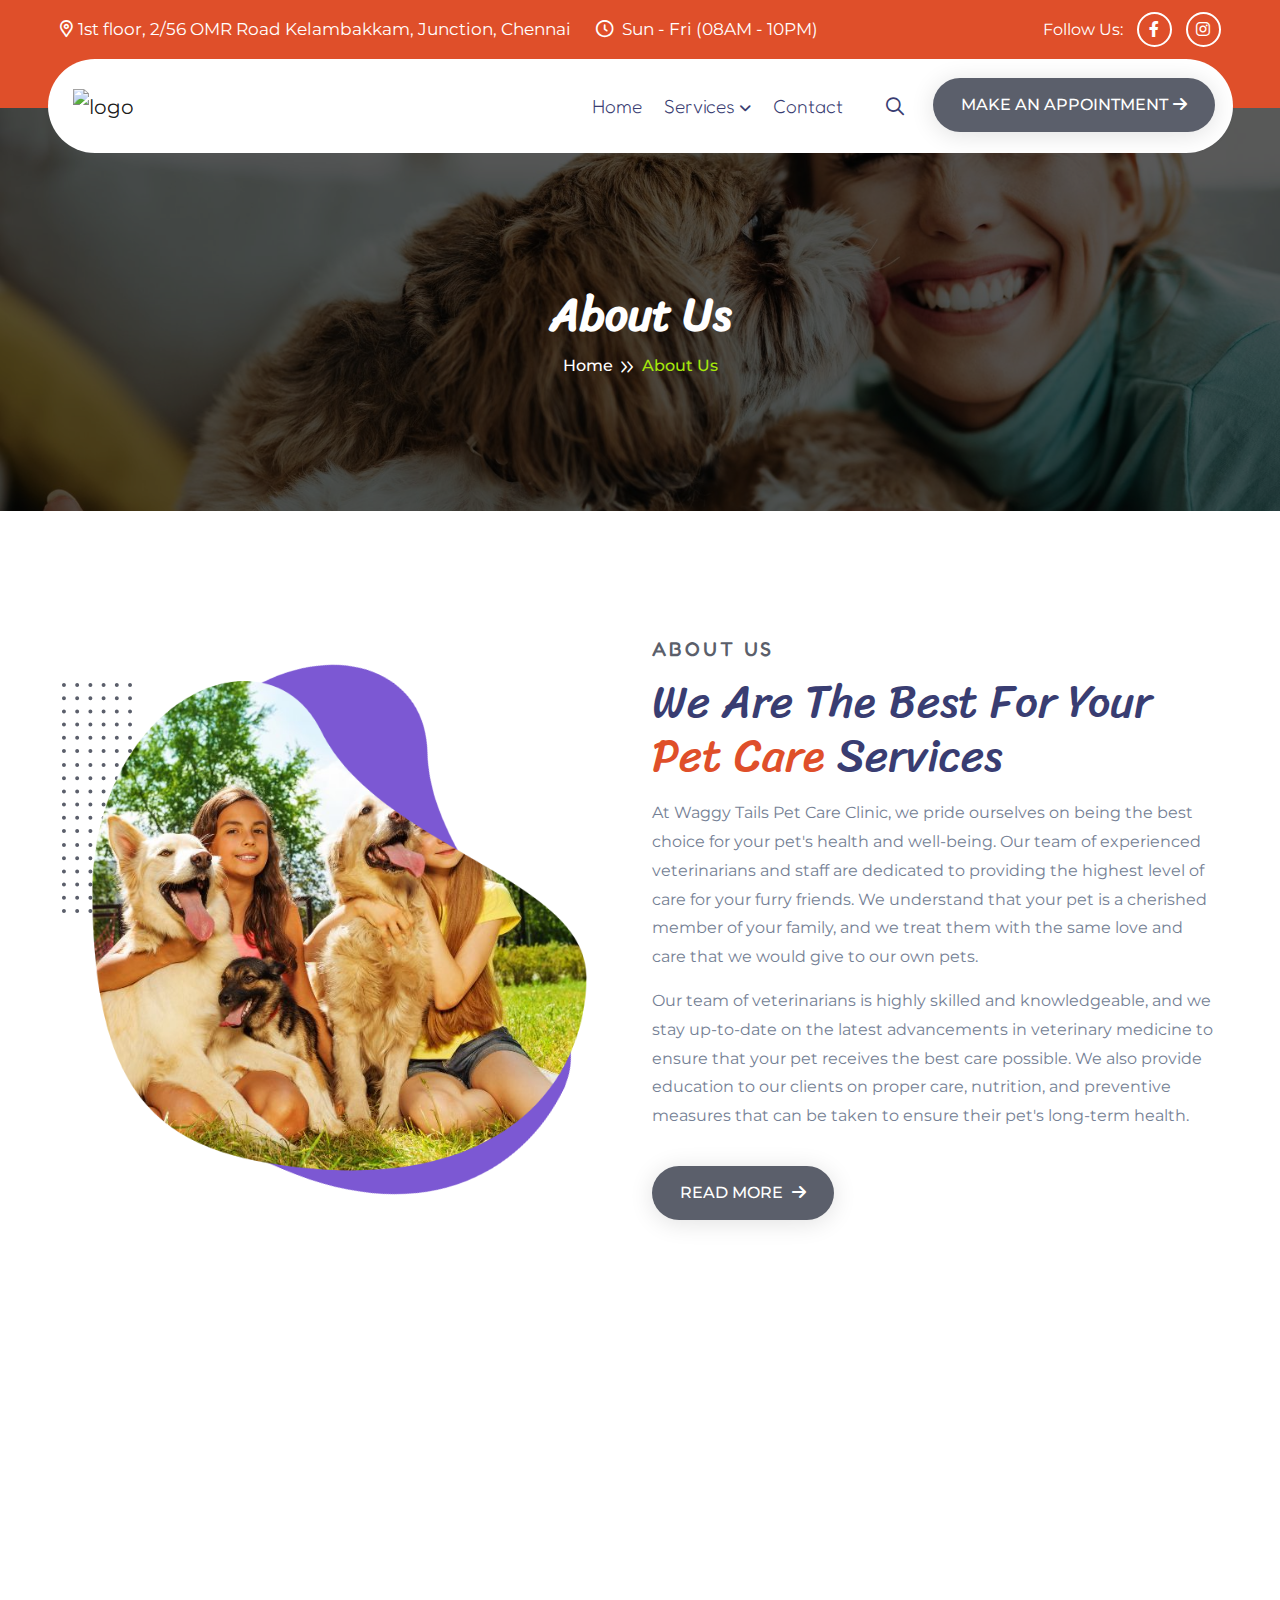
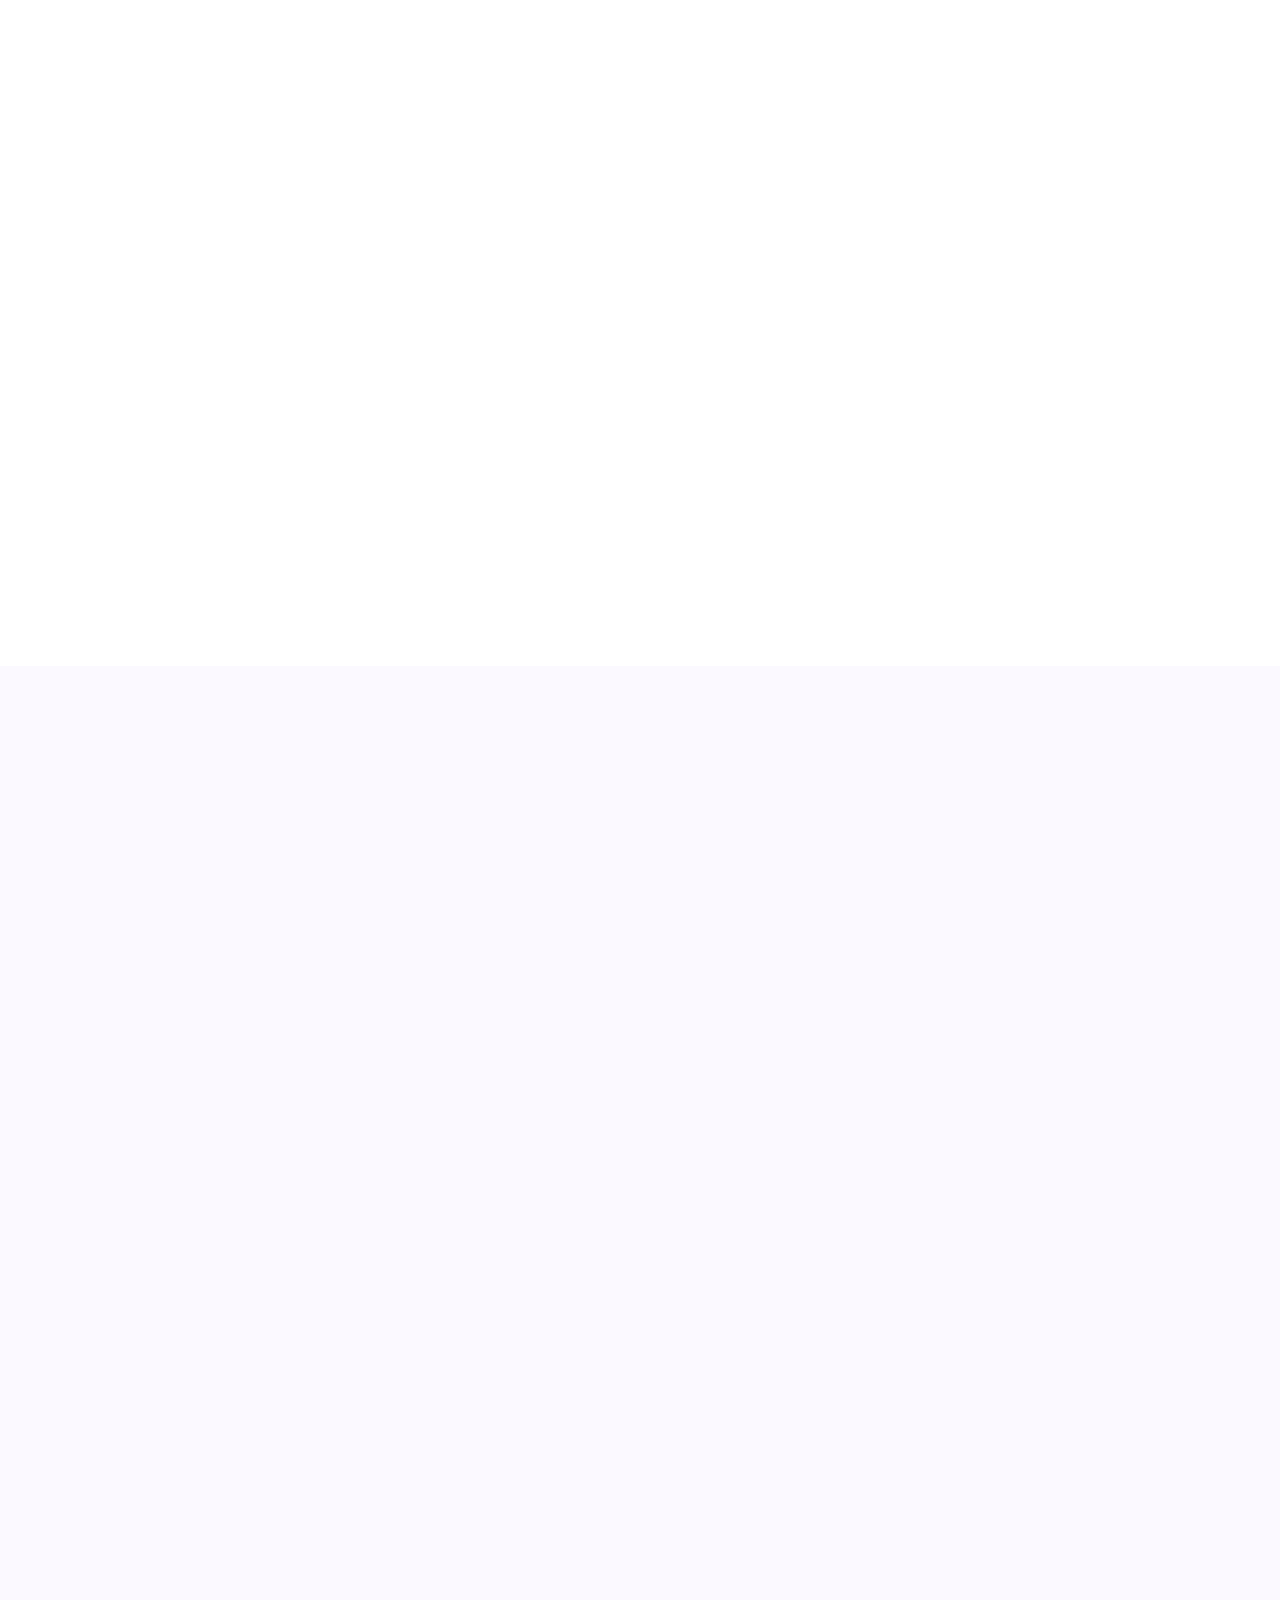
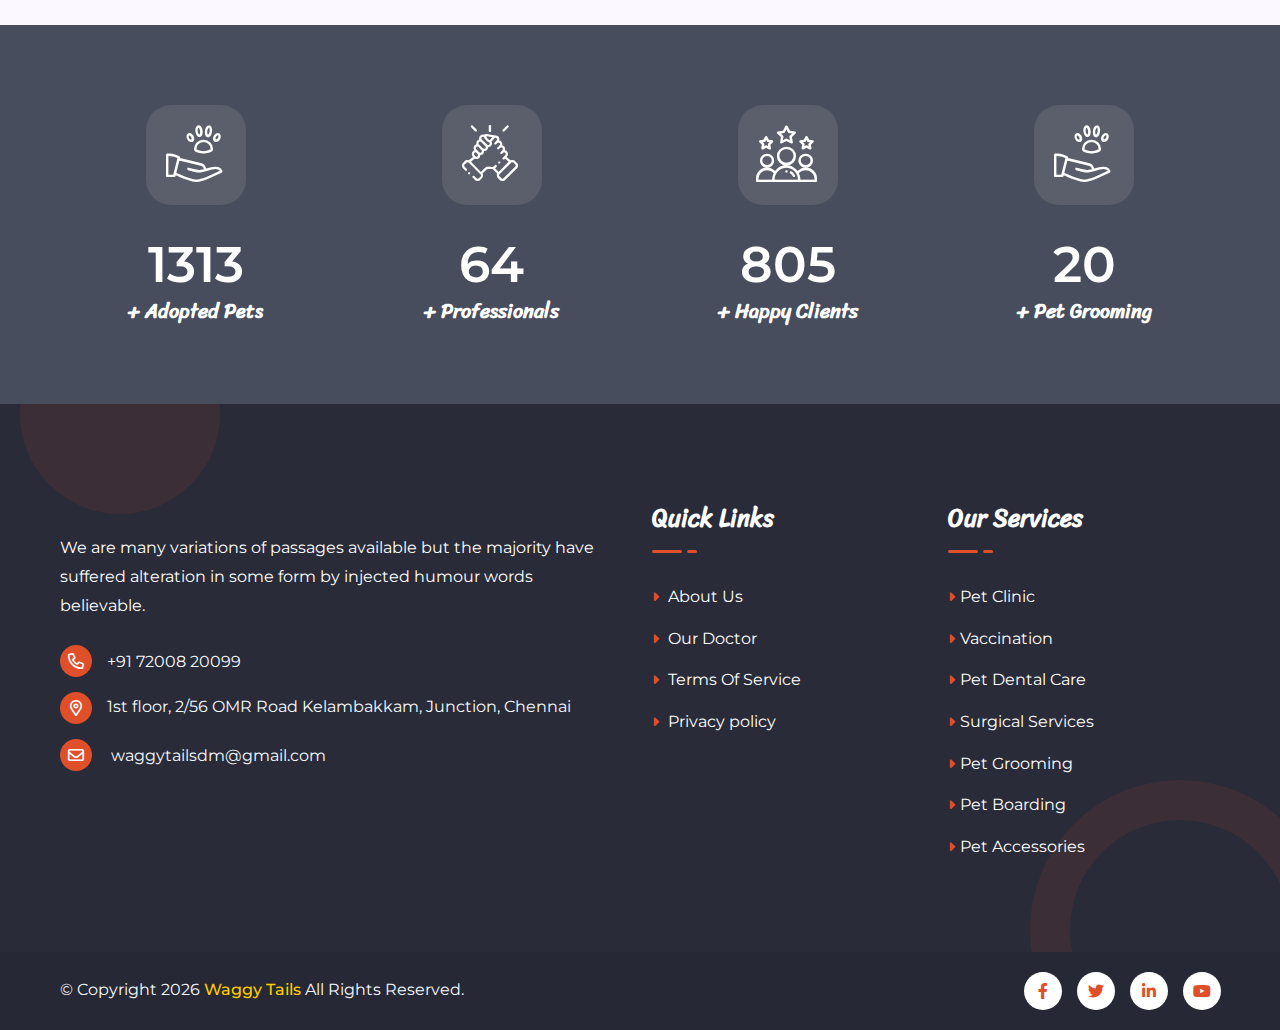
==== commit 761adc39: "WaggiUpdate2" ====
--- a/about.html
+++ b/about.html
@@ -125,7 +125,7 @@
                             </ul>
                         </li>
                         
-                        <li class="nav-item"><a class="nav-link" href="./our-doctor.html">Our Doctor</a></li>
+                         
                     
                         <li class="nav-item"><a class="nav-link" href="./contact/contact-us.html">Contact</a></li>
                     </ul>
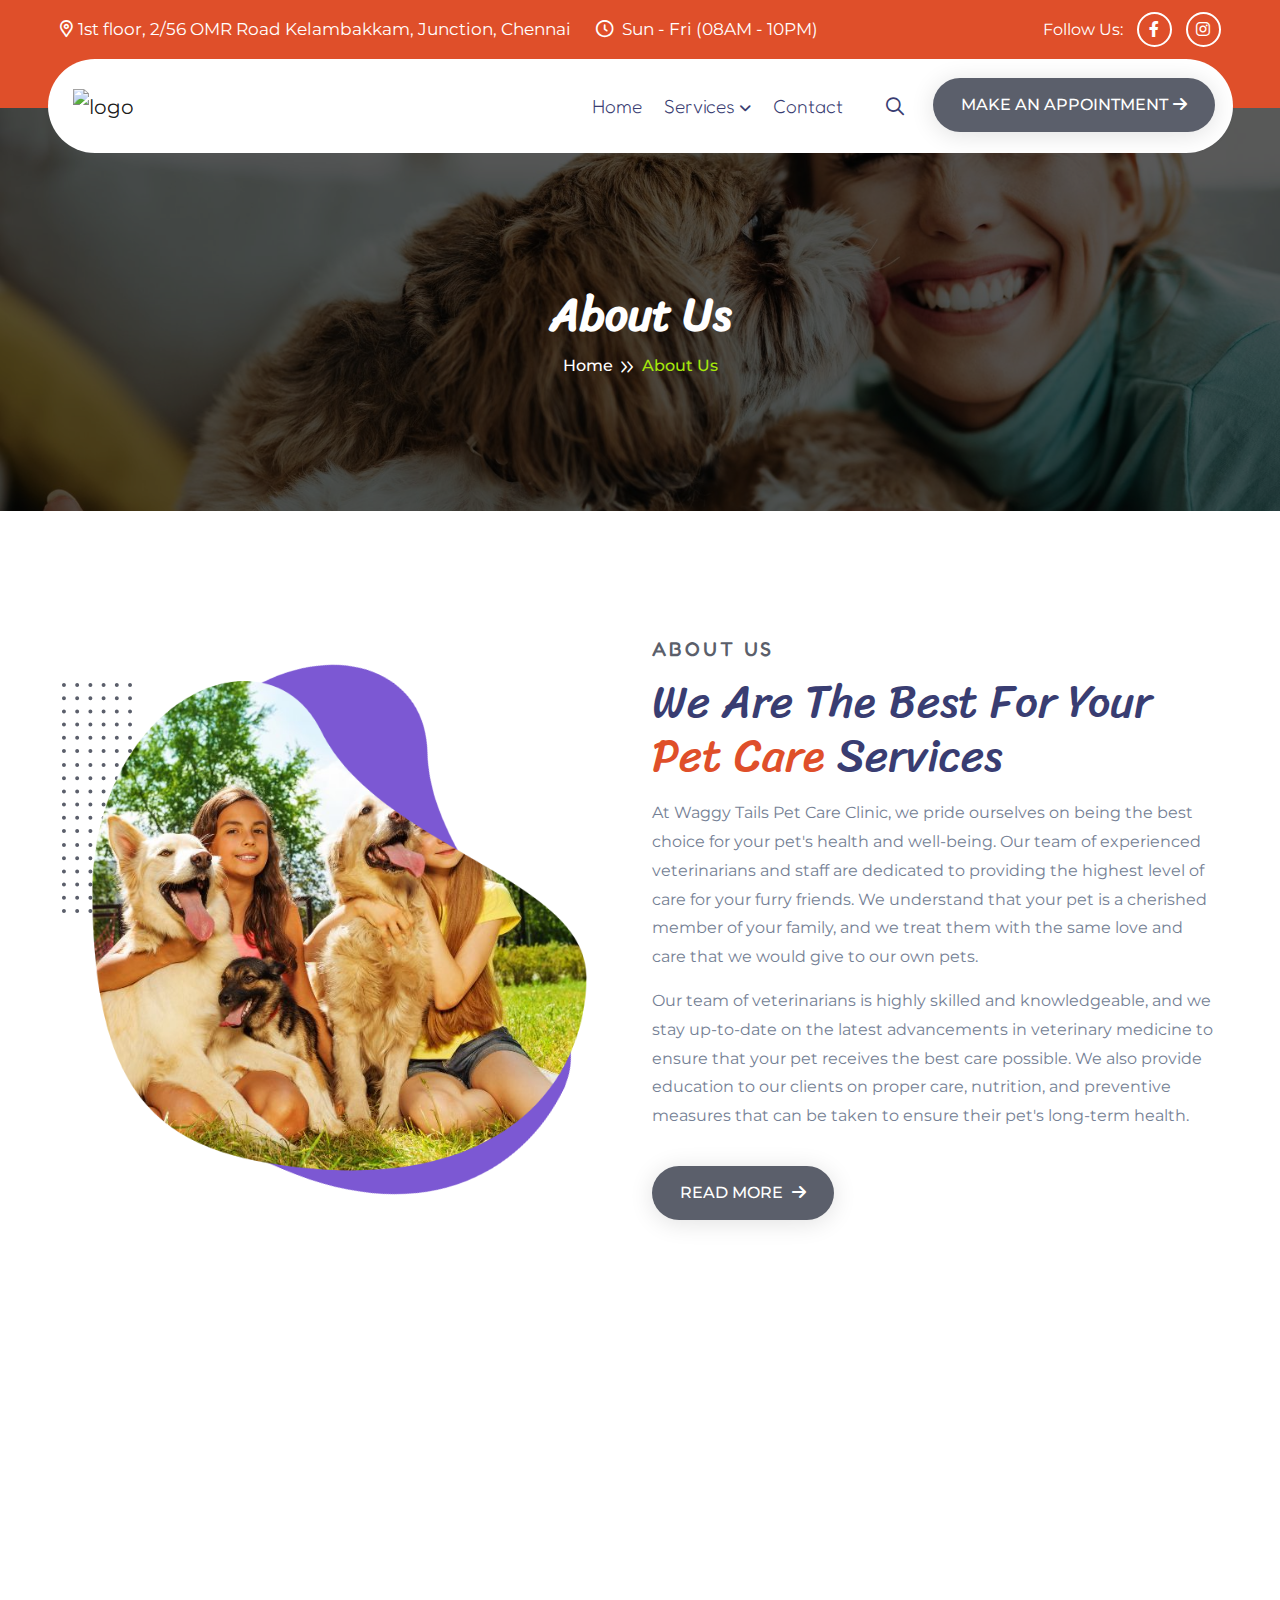
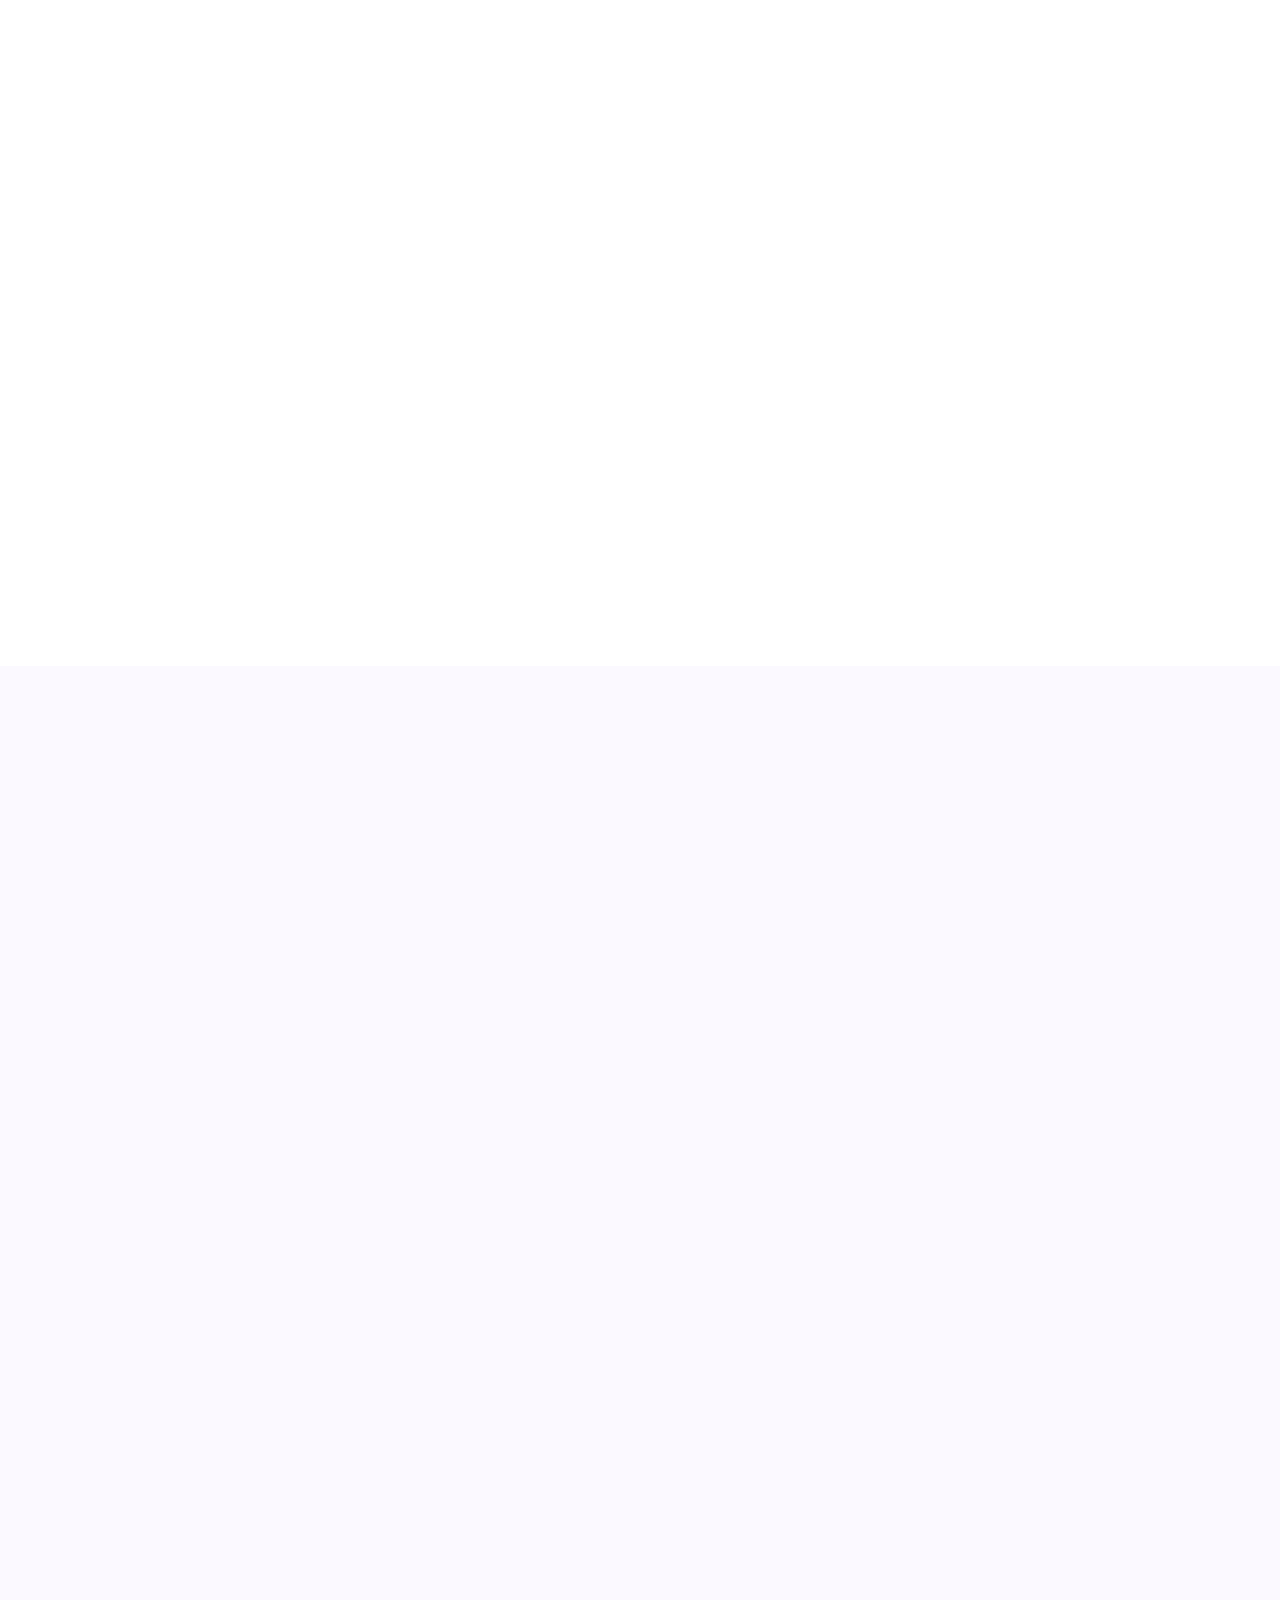
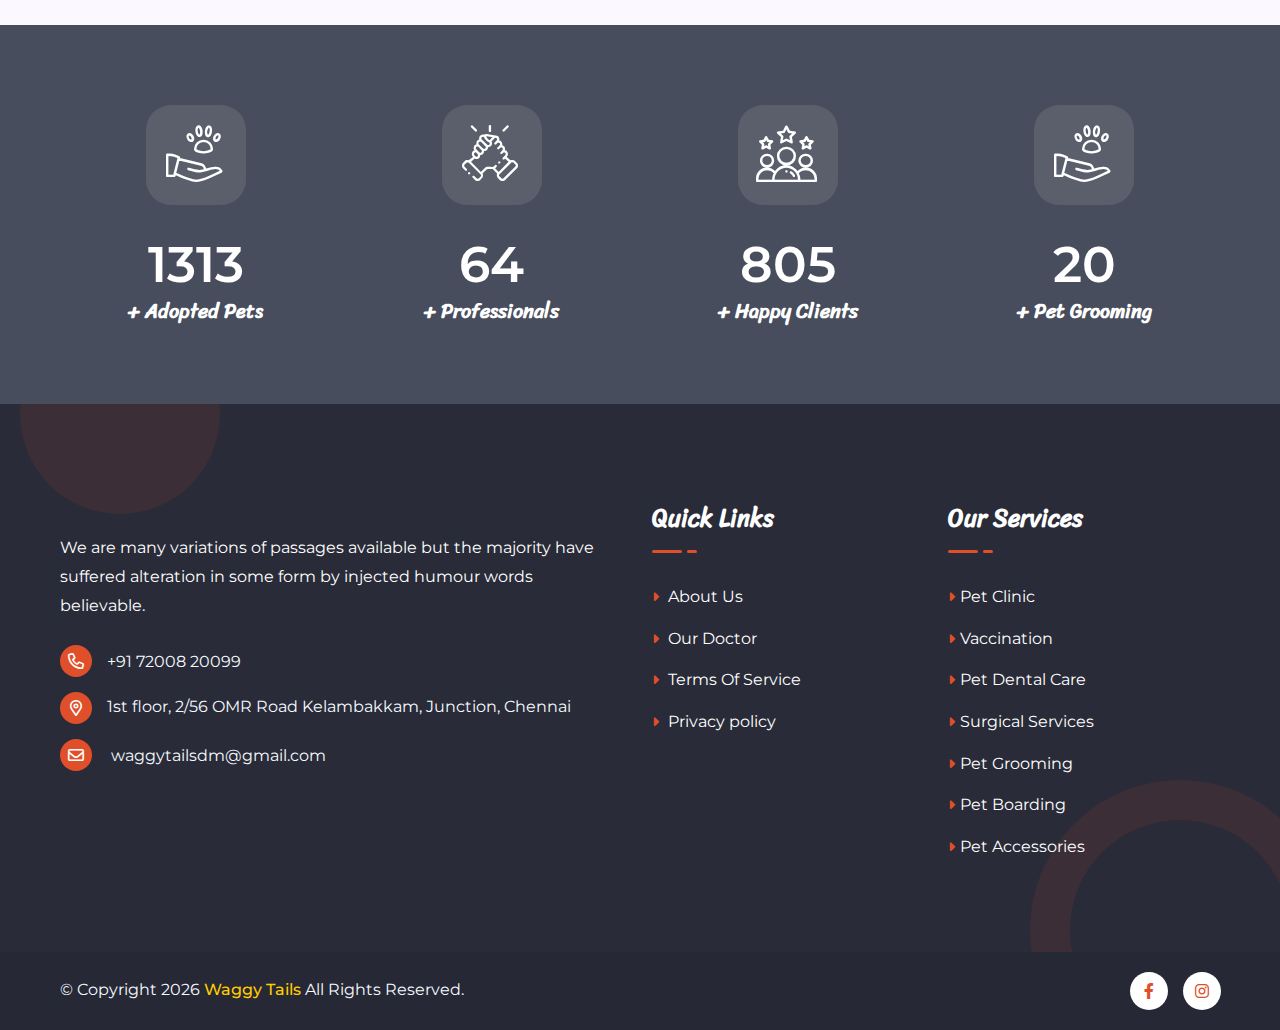
==== commit d2848e33: "feact : 21/03 Pradeep" ====
--- a/about.html
+++ b/about.html
@@ -68,8 +68,8 @@
                 <div class="header-top-right">
                     <div class="header-top-social">
                         <span>Follow Us:</span>
-                        <a href="https://www.facebook.com/waggypetclinic/" target="_blank"><i class="fab fa-facebook-f"></i></a>
-                        <a href="https://www.instagram.com/waggypetclinicofficial/" target="_blank"><i class="fab fa-instagram"></i></a>
+                        <a href="https://www.facebook.com/waggytailspetclinic/" target="_blank"><i class="fab fa-facebook-f"></i></a>
+                        <a href="https://www.instagram.com/waggytailspetclinic/" target="_blank"><i class="fab fa-instagram"></i></a>
                         
                     </div>
                 </div>
@@ -845,10 +845,8 @@
                     </div>
                     <div class="col-md-6 align-self-center">
                         <ul class="footer-social">
-                            <li><a href="#"><i class="fab fa-facebook-f"></i></a></li>
-                            <li><a href="#"><i class="fab fa-twitter"></i></a></li>
-                            <li><a href="#"><i class="fab fa-linkedin-in"></i></a></li>
-                            <li><a href="#"><i class="fab fa-youtube"></i></a></li>
+                            <li><a href="https://www.facebook.com/waggytailspetclinic/" target="_blank"><i class="fab fa-facebook-f"></i></a></li>
+                            <li><a href="https://www.instagram.com/waggytailspetclinic/" target="_blank"><i class="fab fa-instagram"></i></a></li>
                         </ul>
                     </div>
                 </div>
